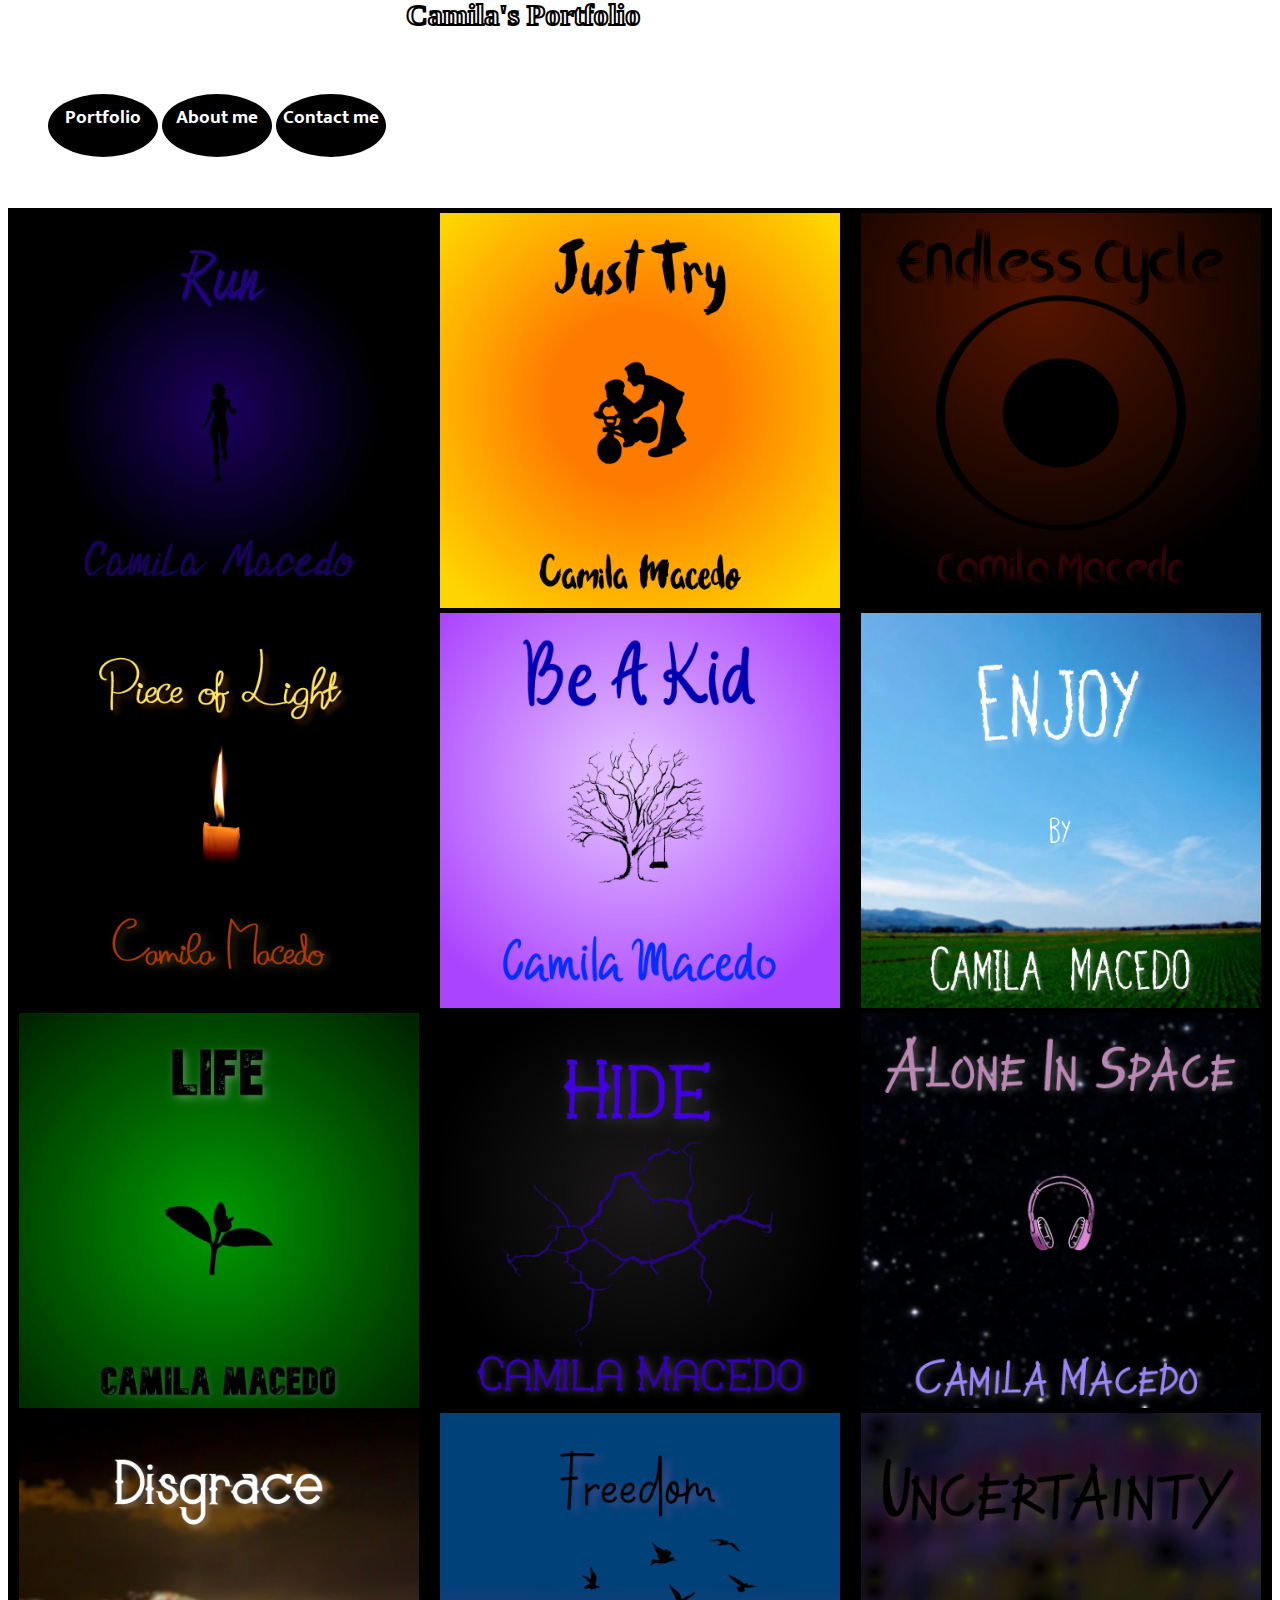
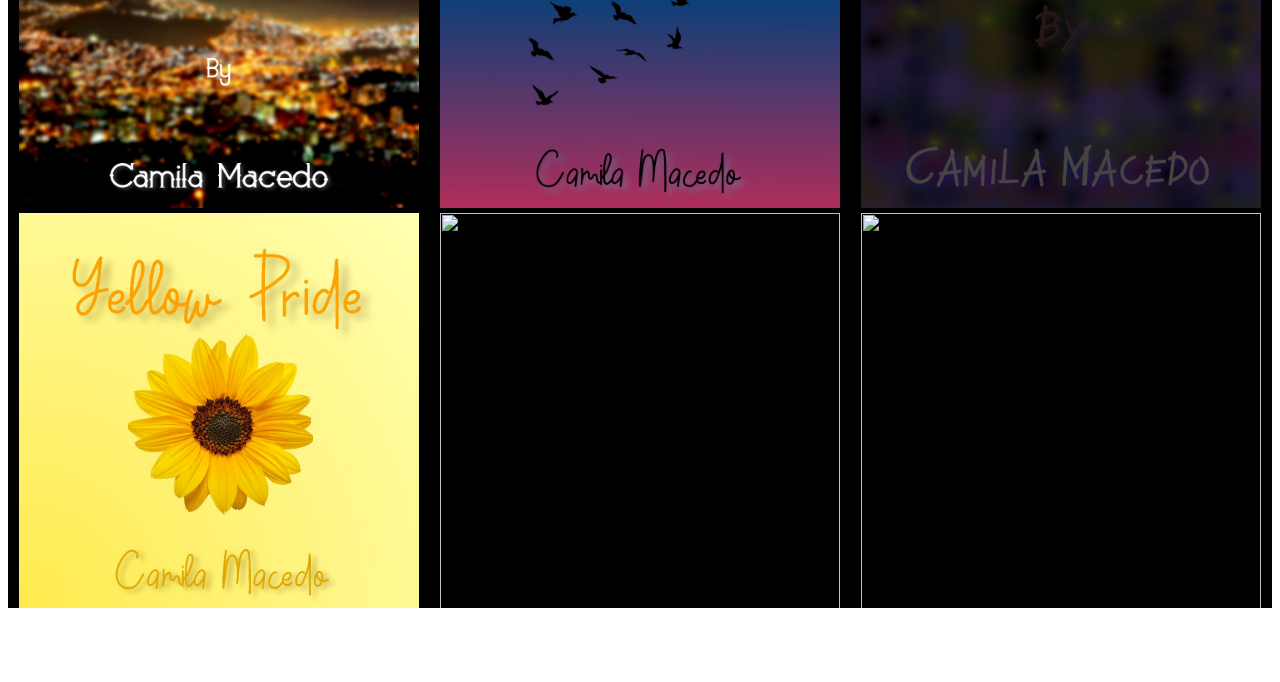
==== index.html @ e20b7ca4 "Added new song" ====
<!doctype html>
<html lang="en">

<head>
  <meta charset="utf-8">
  <title>Portfolio Camila Music</title>
  <meta name="viewport" content="width=device-width, initial-scale=1.0">
  <link rel="stylesheet" href="css/main.css">

  <link href="https://fonts.googleapis.com/css2?family=Mukta:wght@300&display=swap" rel="stylesheet">

  <!--Bootstrap-->
  <link rel="stylesheet" href="https://stackpath.bootstrapcdn.com/bootstrap/4.5.0/css/bootstrap.min.css"
    integrity="sha384-9aIt2nRpC12Uk9gS9baDl411NQApFmC26EwAOH8WgZl5MYYxFfc+NcPb1dKGj7Sk" crossorigin="anonymous">
  <!------------->
  <!--Animate.css-->
  <link rel="stylesheet" href="https://cdnjs.cloudflare.com/ajax/libs/animate.css/4.0.0/animate.min.css" />
  <!-------------->
</head>

<body>
  <!---------HEADER--------->
  <header id="header">
    <nav id="mainNav">
      <ol>
        <li class="navButton"> <a href="index.html">Portfolio</a></li>
        <li class="navButton"> <a href="about.html">About me</a></li>
        <li class="navButton"> <a href="contact.html">Contact me</a></li>
      </ol>
    </nav>

    <h1>
      Camila's Portfolio
    </h1>
  </header>
  <!-------------------------->
  <!------SECTION------------->
  <section id="portfolioSection">
    <div class="portfolioDivs" id="run">
      <img class="coverImg" src="img/run.jpeg" alt="">
      <video id="runSong" src="songs/run.mp3"></video>
    </div>

    <div class="portfolioDivs" id="justtry">
      <img class="coverImg" src="img/justtry.jpeg" alt="">
      <video id="justtrySong" src="songs/justtry.mp3"></video>
    </div>

    <div class="portfolioDivs" id="endlesscycle">
      <img class="coverImg" src="img/endlesscycle.jpeg" alt="">
      <video id="endlesscycleSong" src="songs/endlesscycle.mp3"></video>
    </div>

    <div class="portfolioDivs" id="pieceoflight">
      <img class="coverImg" src="img/pieceoflight.jpeg" alt="">
      <video id="pieceoflightSong" src="songs/pieceoflight.mp3"></video>
    </div>

    <div class="portfolioDivs" id="beakid">
      <img class="coverImg" src="img/beakid.jpeg" alt="">
      <video id="beakidSong" src="songs/beakid.mp3"></video>
    </div>

    <div class="portfolioDivs" id="enjoy">
      <img class="coverImg" src="img/enjoy.jpeg" alt="">
      <video id="enjoySong" src="songs/enjoy.mp3"></video>
    </div>

    <div class="portfolioDivs" id="life">
      <img class="coverImg" src="img/life.jpeg" alt="">
      <video id="lifeSong" src="songs/life.mp3"></video>
    </div>

    <div class="portfolioDivs" id="hide">
      <img class="coverImg" src="img/hide.jpeg" alt="">
      <video id="hideSong" src="songs/hide.mp3"></video>
    </div>

    <div class="portfolioDivs" id="aloneinthespace">
      <img class="coverImg" src="img/aloneinthespace.jpeg" alt="">
      <video id="aloneinthespaceSong" src="songs/aloneinthespace.mp3"></video>
    </div>

    <div class="portfolioDivs" id="disgrace">
      <img class="coverImg" src="img/disgrace.jpeg" alt="">
      <video id="disgraceSong" src="songs/disgrace.mp3"></video>
    </div>

    <div class="portfolioDivs" id="freedom">
      <img class="coverImg" src="img/freedom.jpeg" alt="">
      <video id="freedomSong" src="songs/freedom.mp3"></video>
    </div>

    <div class="portfolioDivs" id="uncertainty">
      <img class="coverImg" src="img/uncertainty.jpeg" alt="">
      <video id="uncertaintySong" src="songs/uncertainty.mp3"></video>
    </div>

    <div class="portfolioDivs" id="yellowpride">
      <img class="coverImg" src="img/yellowpride.jpeg" alt="">
      <video id="yellowprideSong" src="songs/yellowpride.mp3"></video>
    </div>

    <!--invisible divs-->
    <div class="portfolioDivs" id="">
      <img class="coverImg" src="" alt="">
      <video id="" src=""></video>
    </div>
    <div class="portfolioDivs" id="">
      <img class="coverImg" src="" alt="">
      <video id="" src=""></video>
    </div>

  </section>
  <!------------------------------------>
  <!------FOOTER------------------------>
  <footer>
    <strong>Copyright</strong> [♦] <strong>WebDev:</strong> Jhon Aguiar
  </footer>
  <!------------------------------------>


  <script src="js/player.js"></script>
  <script src="js/animator.js"></script>
</body>

</html>
---- css/main.css ----
/*=====HEADER====*/
header {
  background-image: url("https://i.imgur.com/qlYXEjg.png");
  background-position: left;
  background-size: 100%;
  background-repeat: no-repeat;
  height: 135px;
  padding-top: 60px;

  display: flex;
  flex-wrap: wrap;
  min-width: 500px;
}

h1 {
  position: relative;
  font-size: 30px;
  top: -90px;
  right: -10px;
  color: #fff;
  -webkit-text-stroke: 2px black
}
#mainNav {
  height: 50px;
  padding: 10px;
  padding-left: 0px;

  flex-direction: column;
  display: inline-flex;
}

.navButton {
  background-color: black;
  border-radius: 90%;
  width: 100px;
  height: 50px;
  padding: 5px;
  padding-top: 8px;
  font-size: 19px;
  font-weight: bold;
  text-align: center;
  color: #ffffff;
  font-family: "Mukta", sans-serif;
  flex-direction: column;
  display: inline-flex;
}

a {
  color: #fff;
  text-decoration: none;
  background-image: linear-gradient(currentColor, currentColor);
  background-position: 0% 100%;
  background-repeat: no-repeat;
  background-size: 0% 2px;
  transition: background-size .8s;
  text-decoration: none;
}
a:visited {
    color: #fff;
    opacity: 50%;
}
a:hover, a:focus {
  background-size: 100% 2px;
}

.navButton:hover {
  opacity: 80%;
  animation: pulse;
  cursor: pointer;
}

/*=====================*/
/*======OTHER TAGS===========*/
body {
  background-image: url("https://cdn.pixabay.com/photo/2014/06/16/23/39/black-370118_960_720.png");
}
/*=====================*/
/*======SECTION========*/
#portfolioSection {
  background-color: black;
  display: flex;
  flex-wrap: wrap;
  flex-direction: row;
  justify-content: center;
  margin-top: 5px;
}

.coverImg {
  width: 400px;
  height: 400px;
  padding-bottom: 5px;
  padding-top: 5px;
  overflow: hidden;
  transition: ease-in-out;
  transition-duration: 0.5s;

  display: flex;
  flex-wrap: wrap;
  flex-direction: row;
  justify-content: center;
}

.coverImg:hover {
  overflow: hidden;
  opacity: 90%;
  transform: scale(1.06);
}

.portfolioDivs {
  overflow: hidden;
  width: 400px;
  height: 400px;
  margin-right: auto;
  margin-left: auto;
  padding: 0px;
  border: 0px solid;
  background-image: url("https://www.google.com/url?sa=i&url=https%3A%2F%2Fpixabay.com%2Fillustrations%2Fblack-background-texture-template-370118%2F&psig=AOvVaw1Rpe66WLANKbkP-CeWC7iu&ust=1596206877654000&source=images&cd=vfe&ved=0CAIQjRxqFwoTCJjg4pGc9eoCFQAAAAAdAAAAABAJ");
  background-position: center;
  background-size: 100%;
  background-repeat: no-repeat;

  display: flex;
  flex-wrap: wrap;
  flex-direction: row;
  justify-content: center;
  flex-grow: 1;
  min-width: 250px;
}
/*=====================*/
/*======FOOTER========*/
footer {
  background-color: rgba(255, 255, 255, 0.11);
  color: #fff;
  height: 30px;
  margin-top: 30px;
  border-radius: 5px;
  padding-top: 6px;
  text-align: center;

  display: flex;
  flex-wrap: wrap;
  min-width: 500px;
}

/* ========================== */
/*=========ABOUT=============*/

#aboutSection{
    border: 2px solid;
    border-radius: 5px;
    border-color: #fff;
    background-color: #fff;
    width: 500px;
    height: 500px;
    margin-left: auto;
    margin-top: 20px;
    margin-right: auto;
    padding: 5px;
    padding-top: 35px;
    text-align: justify;
    justify-content: center;

    display: flex;
}

#aboutHeader{
    margin-top: 10px;
    margin-left: auto;
    margin-right: auto;
    padding-top: 5px;
    height: 40px;
    width: 400px;
    justify-content: center;
    color: #fff;
    font-size: 40px;
    -webkit-text-stroke: 2px rgb(53, 51, 51);

    flex-wrap: wrap;
    min-width: 300px;
    display: inline-flexbox;
}

.aboutText{
    font-size: 18px;
    border-color: black;
    padding: 5px;
    font-family: "Times New Roman", sans-serif;
    width: 440px;
    color: black;
    font-size: 24px;

    flex-direction: column;
    display: flex; 
}


/* ========================== */
/*=========Contact=============*/

.hContact{
  color: #fff;
  font-size: 30px;
  text-align: center;
  -webkit-text-stroke: 2px rgb(53, 51, 51);
}

.contacts{
  text-align: center;
}

.icon{
  width: 24px;
}
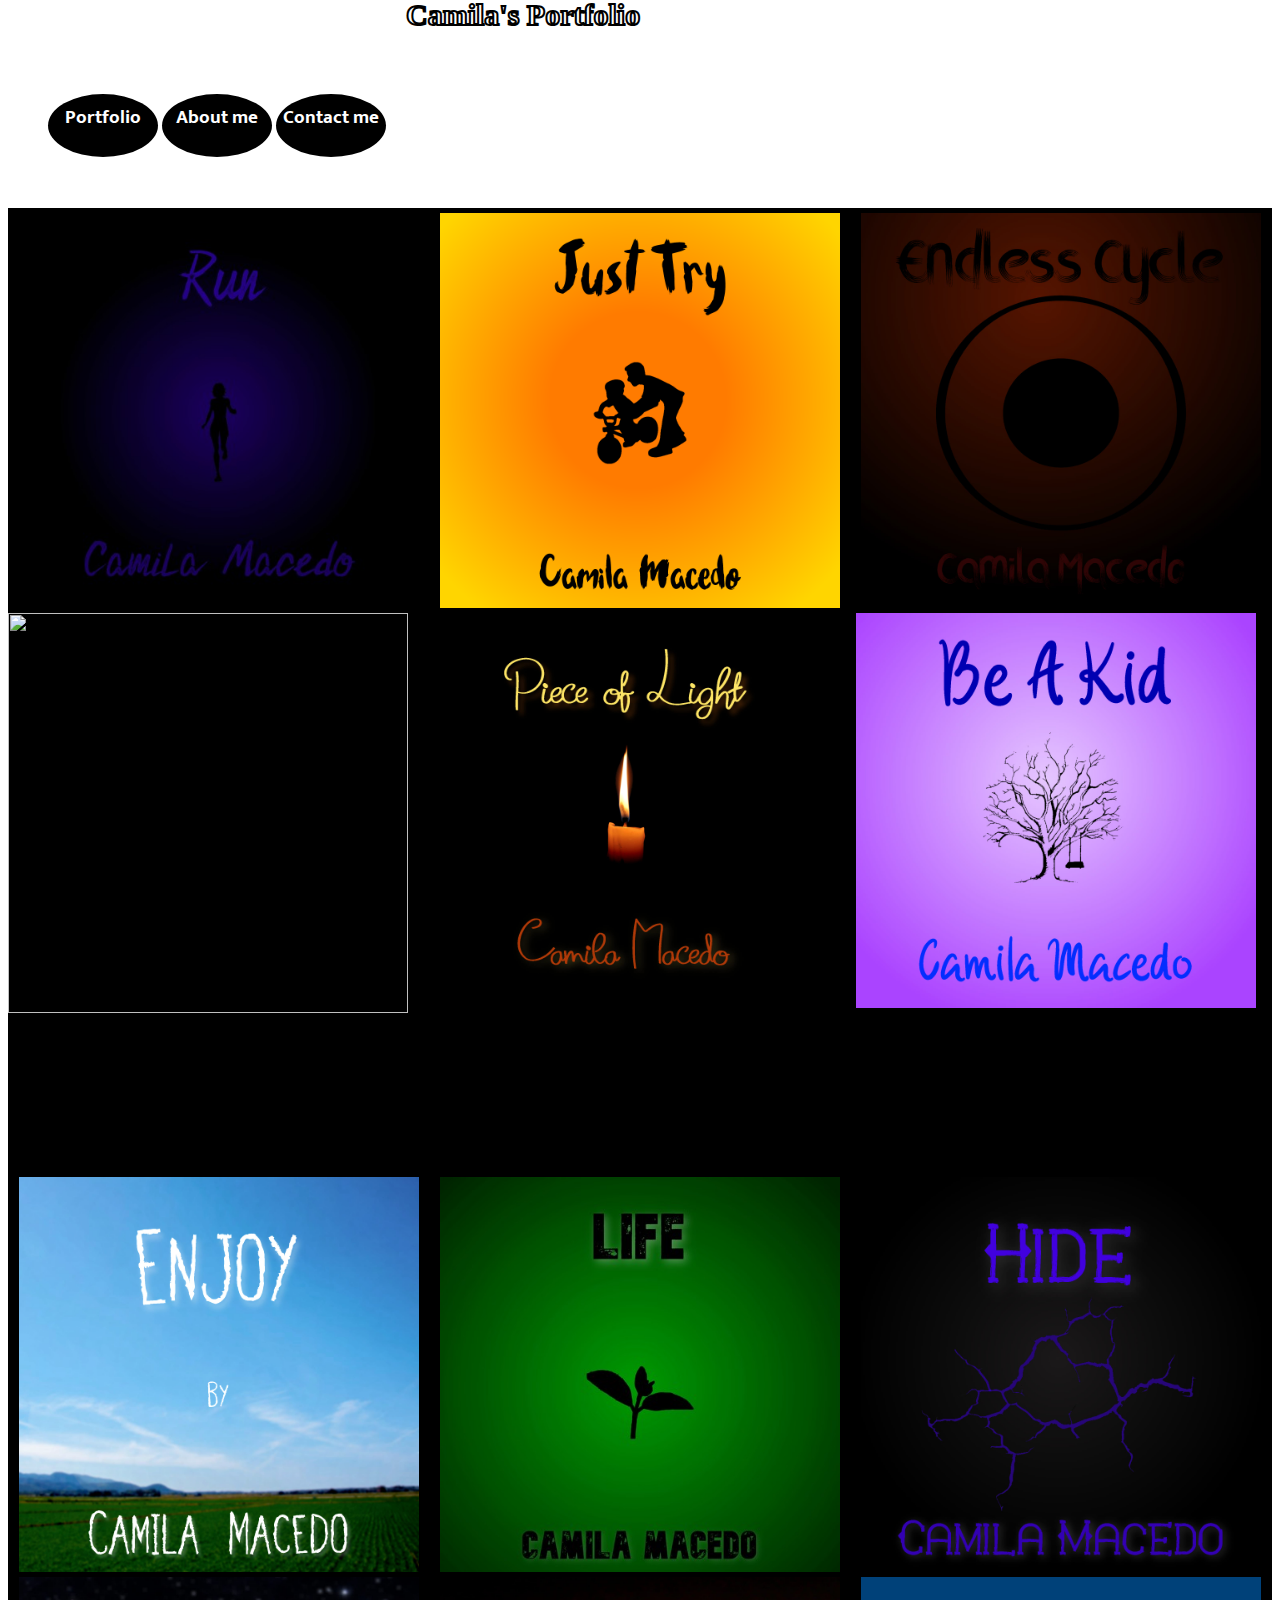
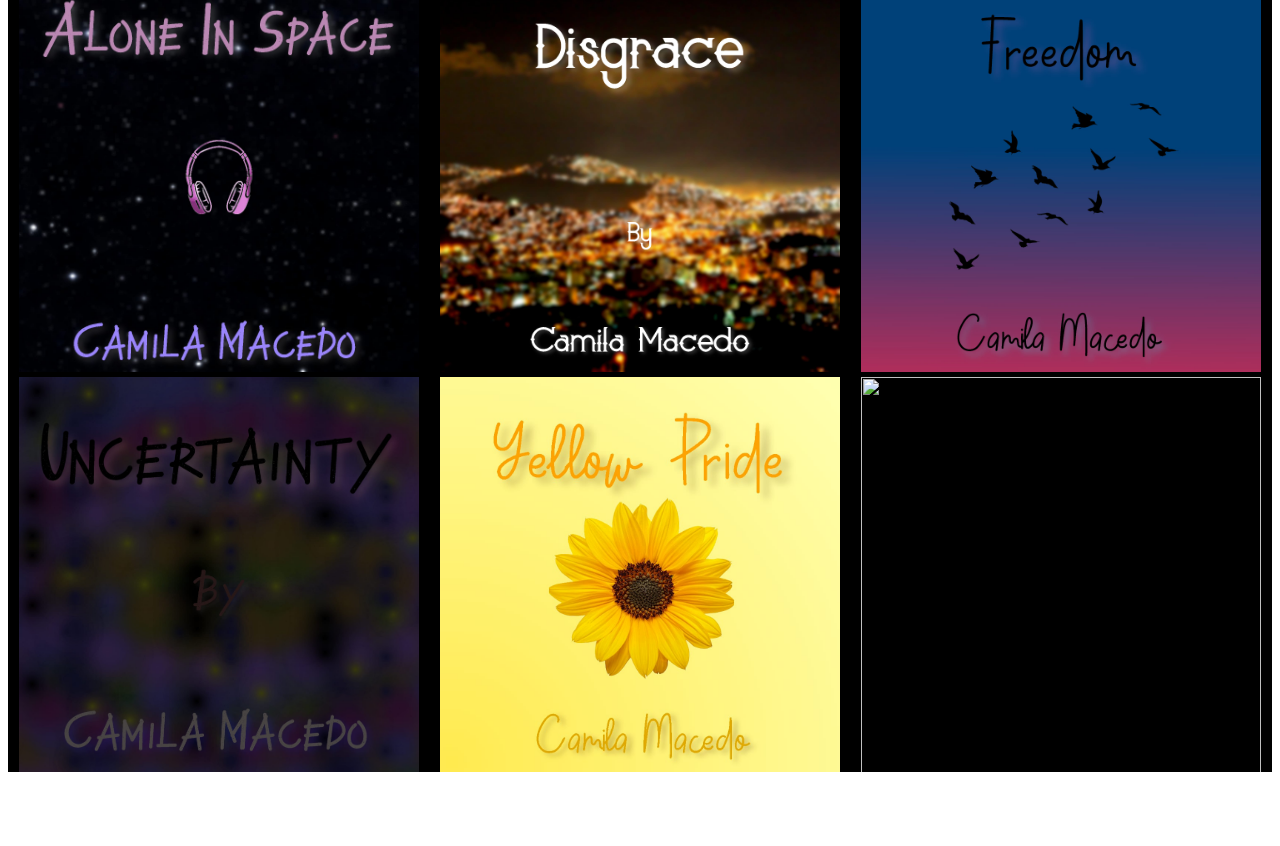
==== commit 21a67868: "new song" ====
--- a/index.html
+++ b/index.html
@@ -35,77 +35,78 @@
   </header>
   <!-------------------------->
   <!------SECTION------------->
-  <section id="portfolioSection">
+  <section id="portfolioSection" onmouseout="stopAll();">
     <div class="portfolioDivs" id="run">
       <img class="coverImg" src="img/run.jpeg" alt="">
       <video id="runSong" src="songs/run.mp3"></video>
     </div>
 
-    <div class="portfolioDivs" id="justtry">
+    <div class="portfolioDivs" id="justtry" onmouseout="stopAll();" >
       <img class="coverImg" src="img/justtry.jpeg" alt="">
       <video id="justtrySong" src="songs/justtry.mp3"></video>
     </div>
 
-    <div class="portfolioDivs" id="endlesscycle">
+    <div class="portfolioDivs" id="endlesscycle" onmouseout="stopAll();">
       <img class="coverImg" src="img/endlesscycle.jpeg" alt="">
       <video id="endlesscycleSong" src="songs/endlesscycle.mp3"></video>
     </div>
 
-    <div class="portfolioDivs" id="pieceoflight">
+    <div class="rainydayDivs" id="rainyday" onmouseout="stopAll();">
+      <img class="coverImg" src="img/rainyday.jpeg" alt="">
+      <video id="rainydaySong" src="songs/rainyday.mp3"></video>
+    </div>
+
+    <div class="portfolioDivs" id="pieceoflight" onmouseout="stopAll();"> 
       <img class="coverImg" src="img/pieceoflight.jpeg" alt="">
       <video id="pieceoflightSong" src="songs/pieceoflight.mp3"></video>
     </div>
 
-    <div class="portfolioDivs" id="beakid">
+    <div class="portfolioDivs" id="beakid" onmouseout="stopAll();">
       <img class="coverImg" src="img/beakid.jpeg" alt="">
       <video id="beakidSong" src="songs/beakid.mp3"></video>
     </div>
 
-    <div class="portfolioDivs" id="enjoy">
+    <div class="portfolioDivs" id="enjoy" onmouseout="stopAll();">
       <img class="coverImg" src="img/enjoy.jpeg" alt="">
       <video id="enjoySong" src="songs/enjoy.mp3"></video>
     </div>
 
-    <div class="portfolioDivs" id="life">
+    <div class="portfolioDivs" id="life" onmouseout="stopAll();">
       <img class="coverImg" src="img/life.jpeg" alt="">
       <video id="lifeSong" src="songs/life.mp3"></video>
     </div>
 
-    <div class="portfolioDivs" id="hide">
+    <div class="portfolioDivs" id="hide" onmouseout="stopAll();">
       <img class="coverImg" src="img/hide.jpeg" alt="">
       <video id="hideSong" src="songs/hide.mp3"></video>
     </div>
 
-    <div class="portfolioDivs" id="aloneinthespace">
+    <div class="portfolioDivs" id="aloneinthespace" onmouseout="stopAll();">
       <img class="coverImg" src="img/aloneinthespace.jpeg" alt="">
       <video id="aloneinthespaceSong" src="songs/aloneinthespace.mp3"></video>
     </div>
 
-    <div class="portfolioDivs" id="disgrace">
+    <div class="portfolioDivs" id="disgrace" onmouseout="stopAll();">
       <img class="coverImg" src="img/disgrace.jpeg" alt="">
       <video id="disgraceSong" src="songs/disgrace.mp3"></video>
     </div>
 
-    <div class="portfolioDivs" id="freedom">
+    <div class="portfolioDivs" id="freedom" onmouseout="stopAll();">
       <img class="coverImg" src="img/freedom.jpeg" alt="">
       <video id="freedomSong" src="songs/freedom.mp3"></video>
     </div>
 
-    <div class="portfolioDivs" id="uncertainty">
+    <div class="portfolioDivs" id="uncertainty" onmouseout="stopAll();">
       <img class="coverImg" src="img/uncertainty.jpeg" alt="">
       <video id="uncertaintySong" src="songs/uncertainty.mp3"></video>
     </div>
 
-    <div class="portfolioDivs" id="yellowpride">
+    <div class="portfolioDivs" id="yellowpride" onmouseout="stopAll();">
       <img class="coverImg" src="img/yellowpride.jpeg" alt="">
       <video id="yellowprideSong" src="songs/yellowpride.mp3"></video>
     </div>
 
     <!--invisible divs-->
-    <div class="portfolioDivs" id="">
-      <img class="coverImg" src="" alt="">
-      <video id="" src=""></video>
-    </div>
     <div class="portfolioDivs" id="">
       <img class="coverImg" src="" alt="">
       <video id="" src=""></video>
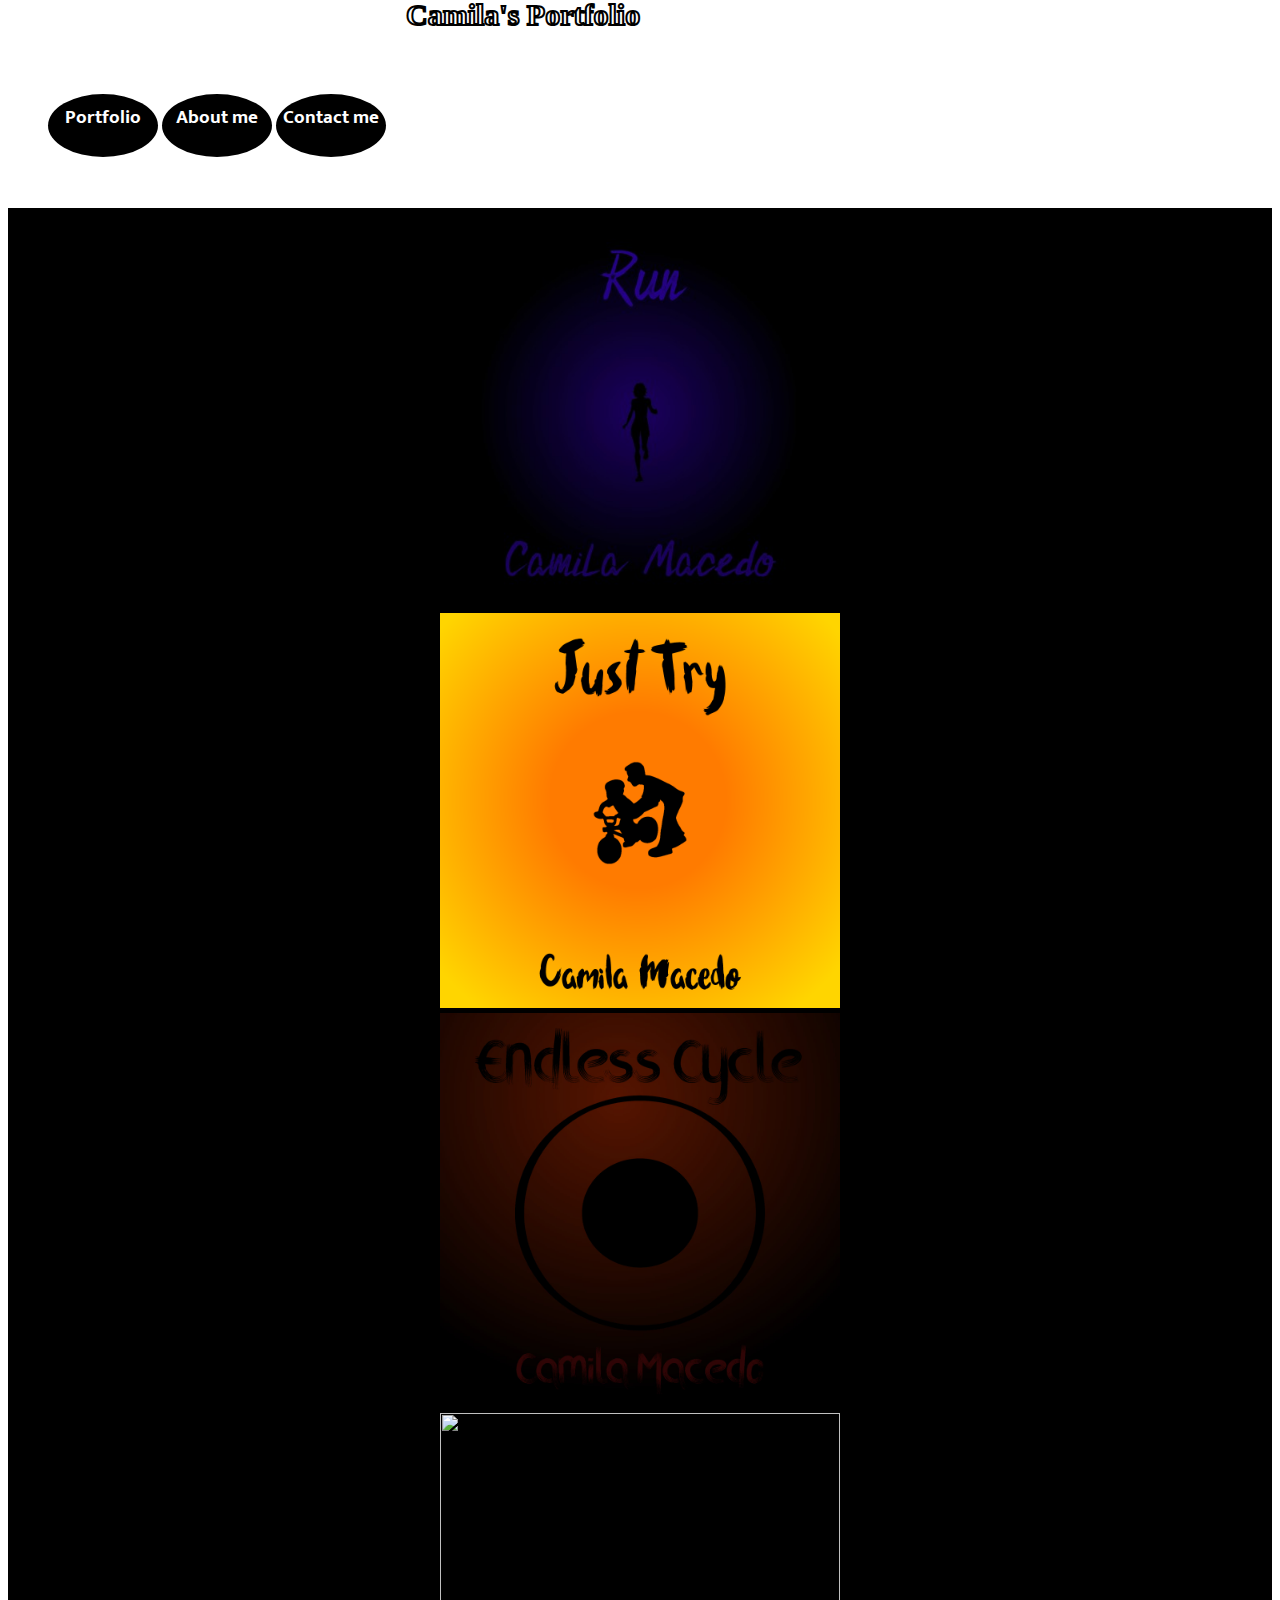
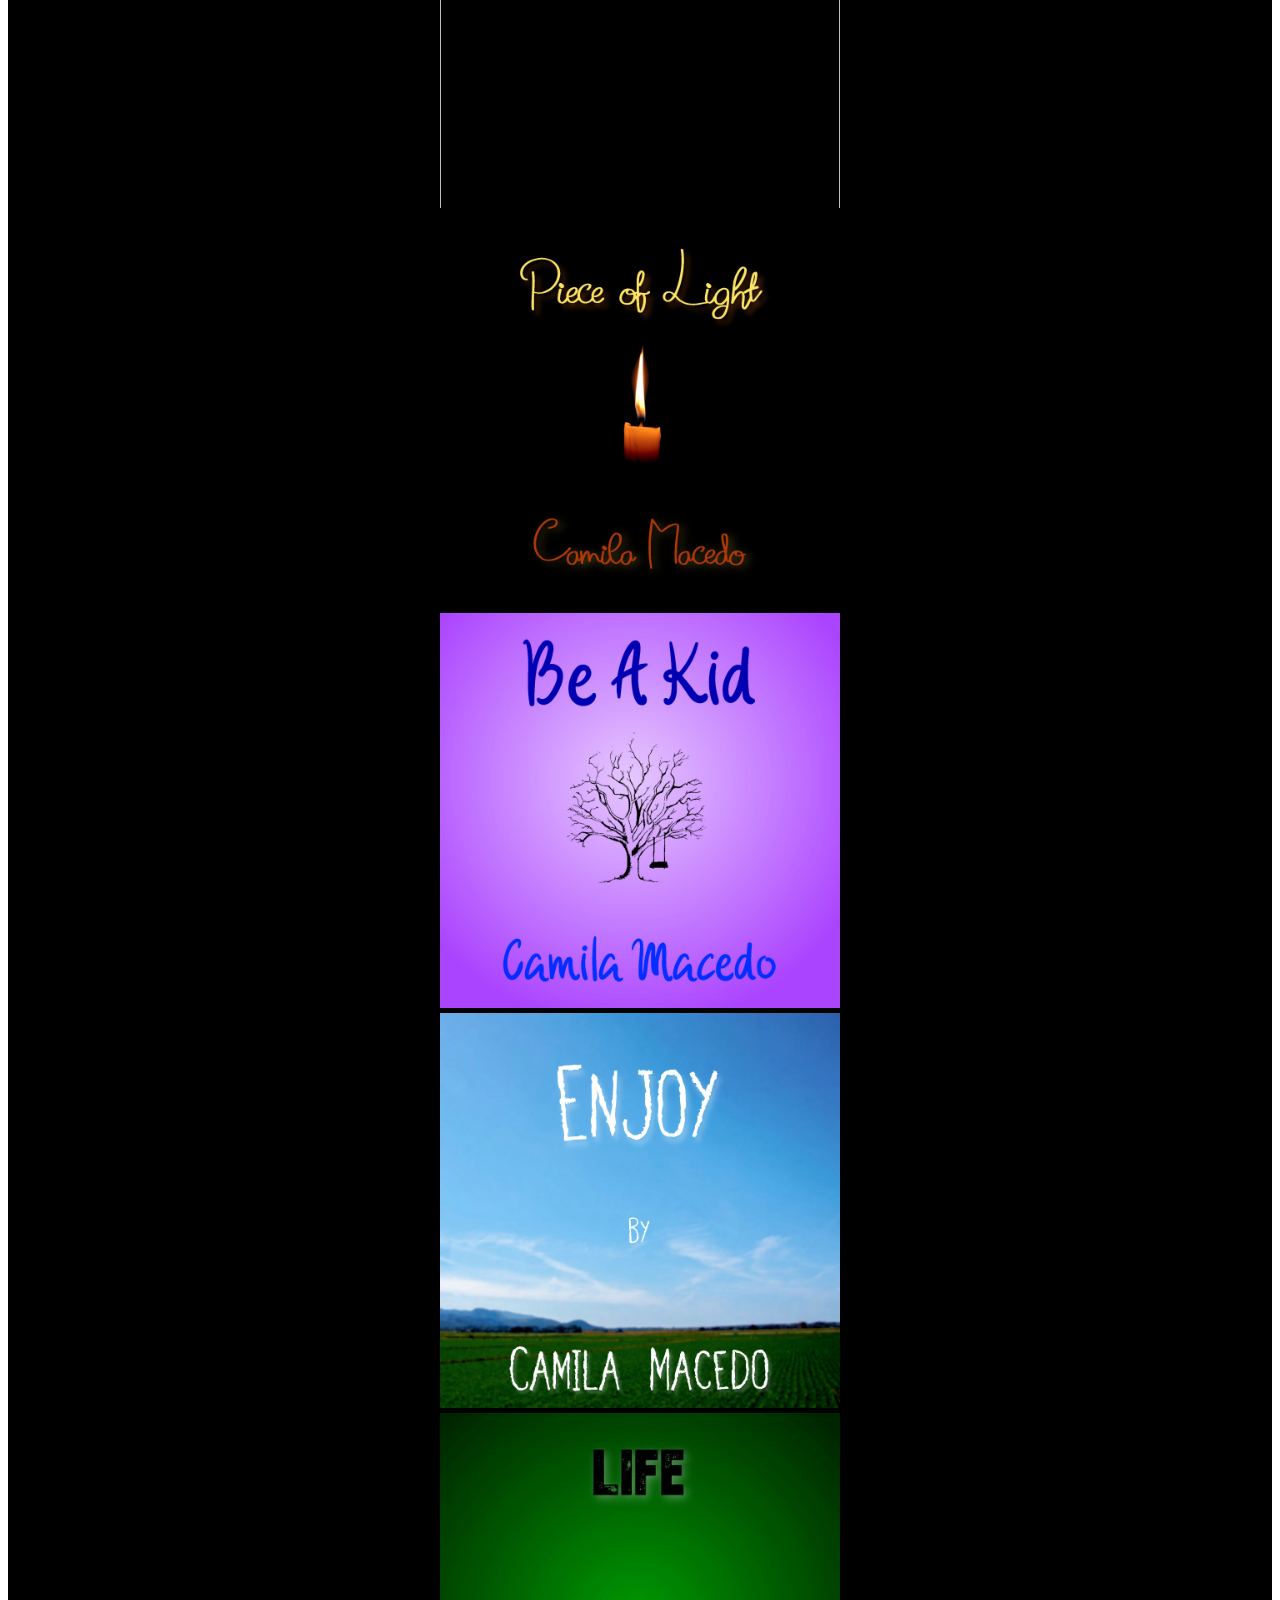
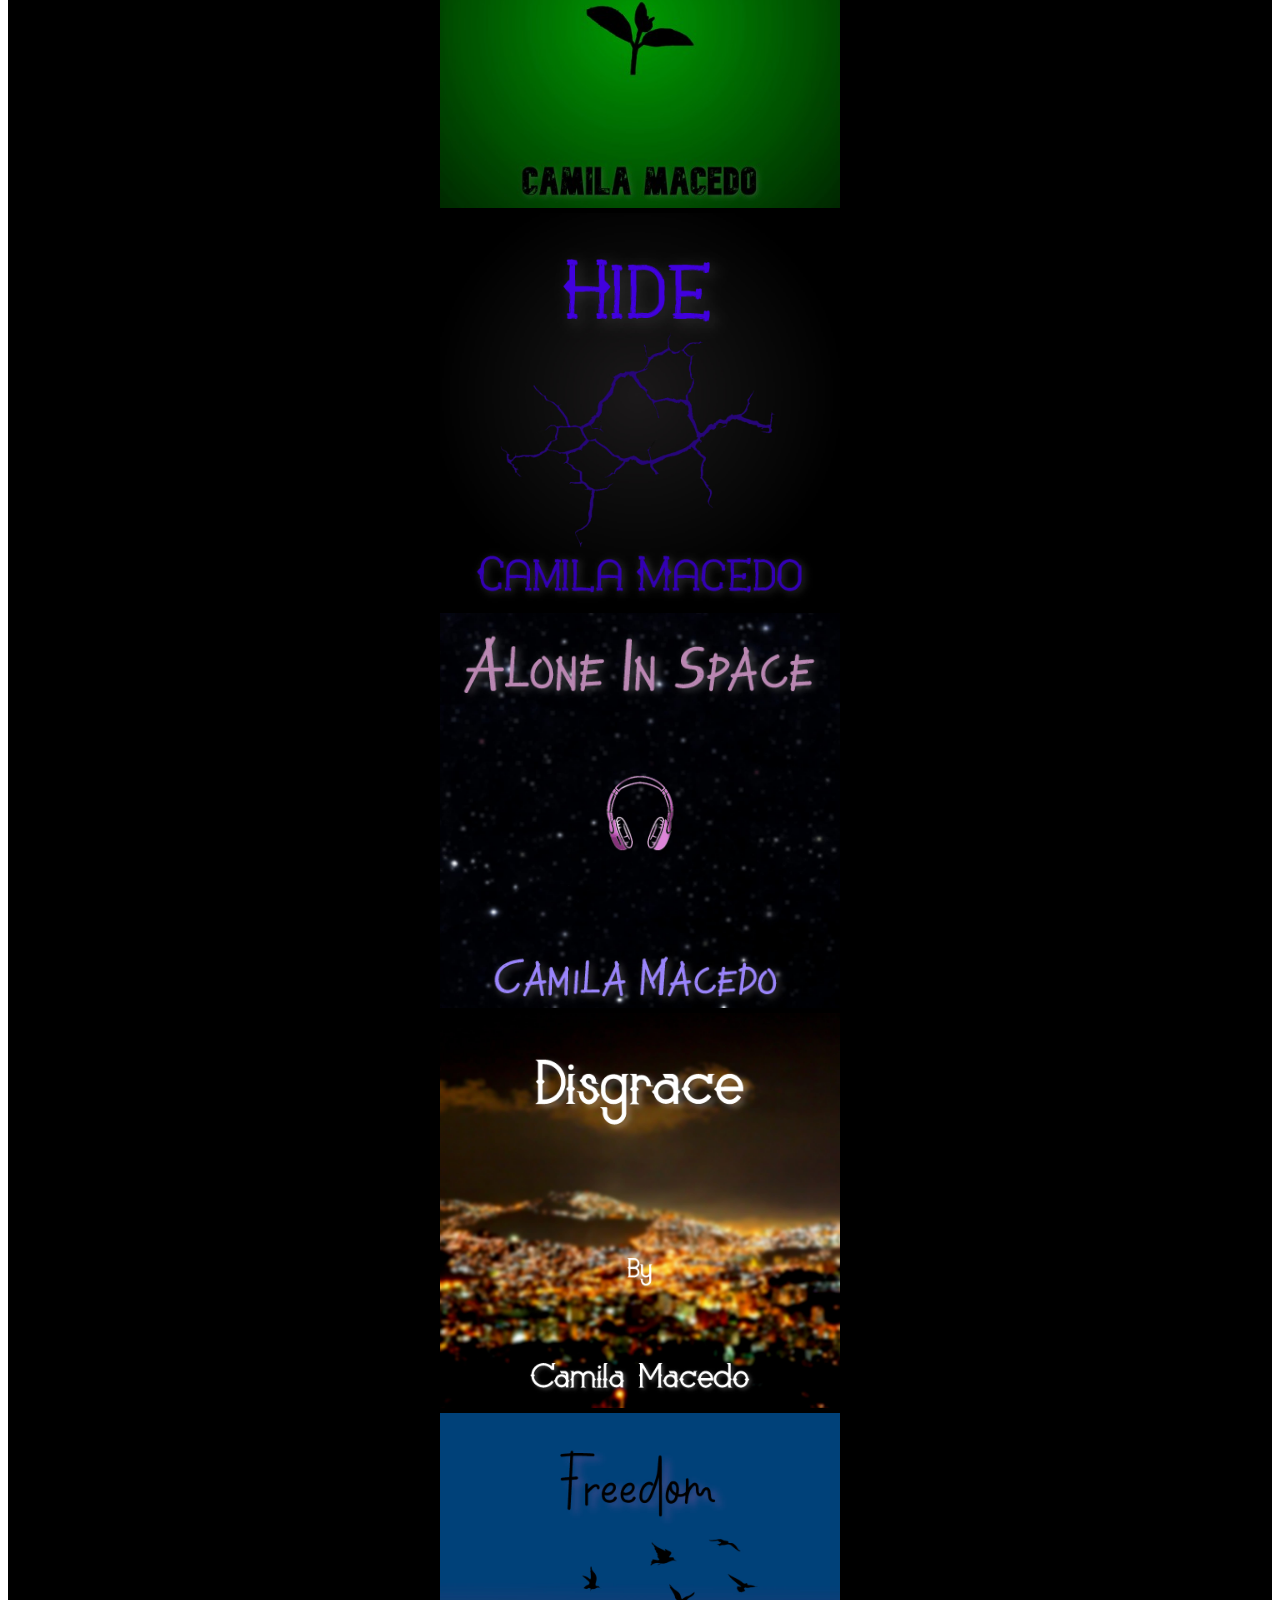
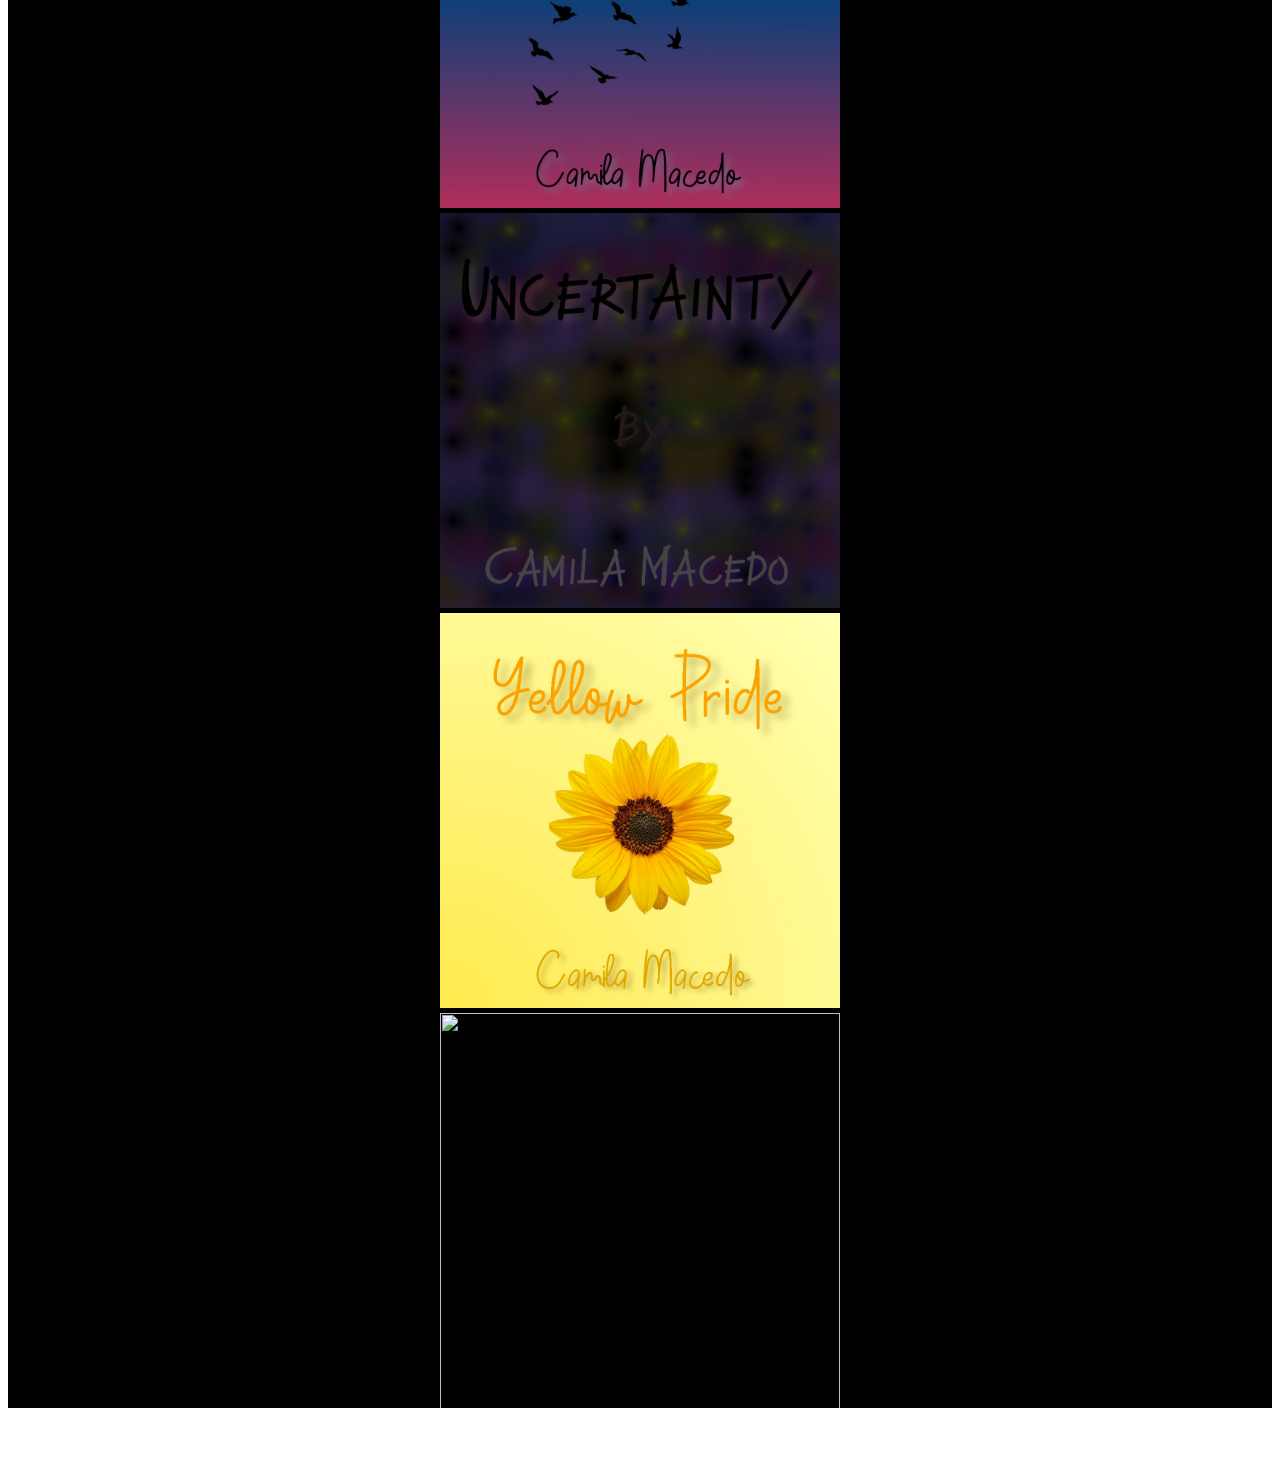
==== commit ac0ca8da: "better responsive design" ====
--- a/index.html
+++ b/index.html
@@ -35,7 +35,9 @@
   </header>
   <!-------------------------->
   <!------SECTION------------->
-  <section id="portfolioSection" onmouseout="stopAll();">
+  <section id="portfolioSection" onmouseout="stopAll();" class="container-fluid col-sm-12">
+    <div class="row col-md-12">
+
     <div class="portfolioDivs" id="run">
       <img class="coverImg" src="img/run.jpeg" alt="">
       <video id="runSong" src="songs/run.mp3"></video>
@@ -51,7 +53,7 @@
       <video id="endlesscycleSong" src="songs/endlesscycle.mp3"></video>
     </div>
 
-    <div class="rainydayDivs" id="rainyday" onmouseout="stopAll();">
+    <div class="portfolioDivs" id="rainyday" onmouseout="stopAll();">
       <img class="coverImg" src="img/rainyday.jpeg" alt="">
       <video id="rainydaySong" src="songs/rainyday.mp3"></video>
     </div>
@@ -112,6 +114,7 @@
       <video id="" src=""></video>
     </div>
 
+  </div>
   </section>
   <!------------------------------------>
   <!------FOOTER------------------------>
--- a/css/main.css
+++ b/css/main.css
@@ -113,18 +113,12 @@
   margin-right: auto;
   margin-left: auto;
   padding: 0px;
-  border: 0px solid;
-  background-image: url("https://www.google.com/url?sa=i&url=https%3A%2F%2Fpixabay.com%2Fillustrations%2Fblack-background-texture-template-370118%2F&psig=AOvVaw1Rpe66WLANKbkP-CeWC7iu&ust=1596206877654000&source=images&cd=vfe&ved=0CAIQjRxqFwoTCJjg4pGc9eoCFQAAAAAdAAAAABAJ");
-  background-position: center;
-  background-size: 100%;
-  background-repeat: no-repeat;
 
   display: flex;
   flex-wrap: wrap;
   flex-direction: row;
   justify-content: center;
-  flex-grow: 1;
-  min-width: 250px;
+  min-width: 400px;
 }
 /*=====================*/
 /*======FOOTER========*/
@@ -144,6 +138,22 @@
 
 /* ========================== */
 /*=========ABOUT=============*/
+#profilePic{
+  width: 200px;
+  height: 200px;
+  border-radius: 50%;
+
+  position: absolute;
+  margin-left: auto;
+  margin-right: auto;
+  margin-top: 240px;
+  min-width: 100px;
+  flex-wrap: wrap;
+  flex-direction: row;
+  display: flexbox;
+}
+
+figure{border: 1px solid;}
 
 #aboutSection{
     border: 2px solid;
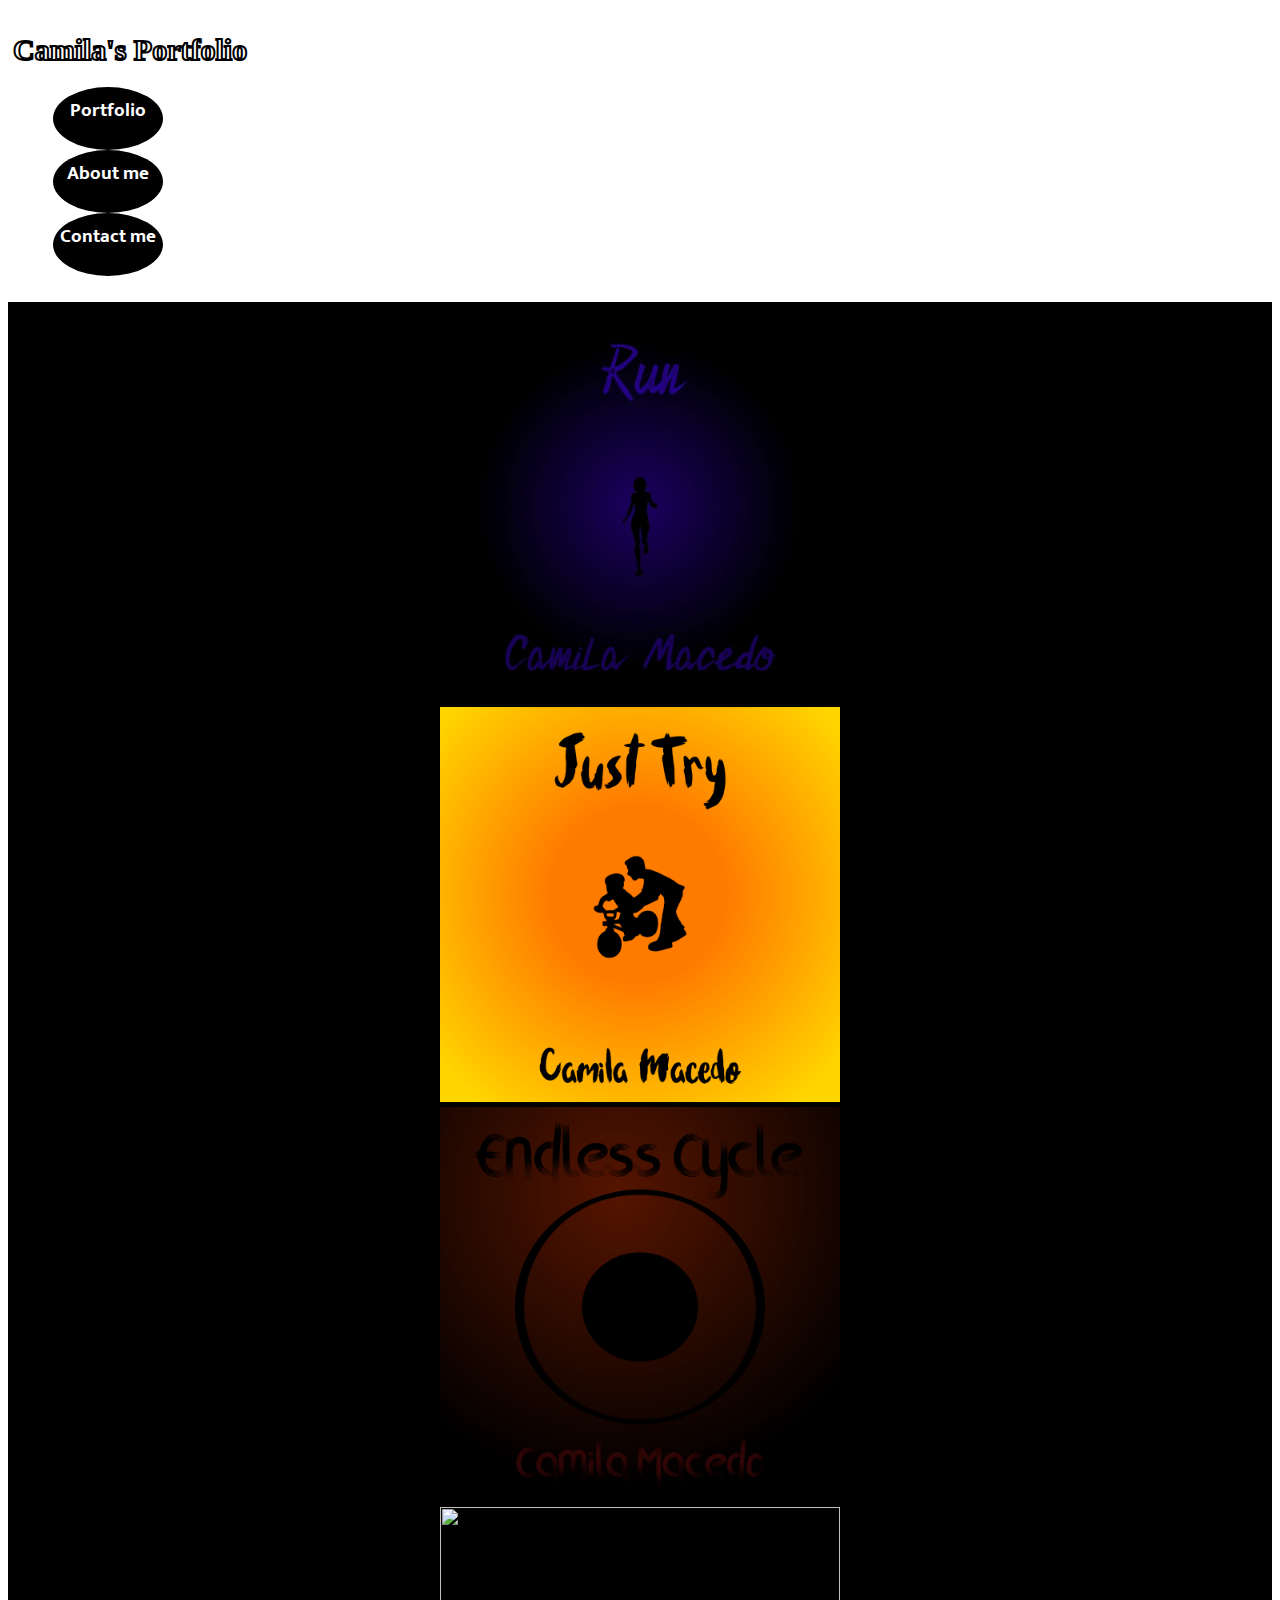
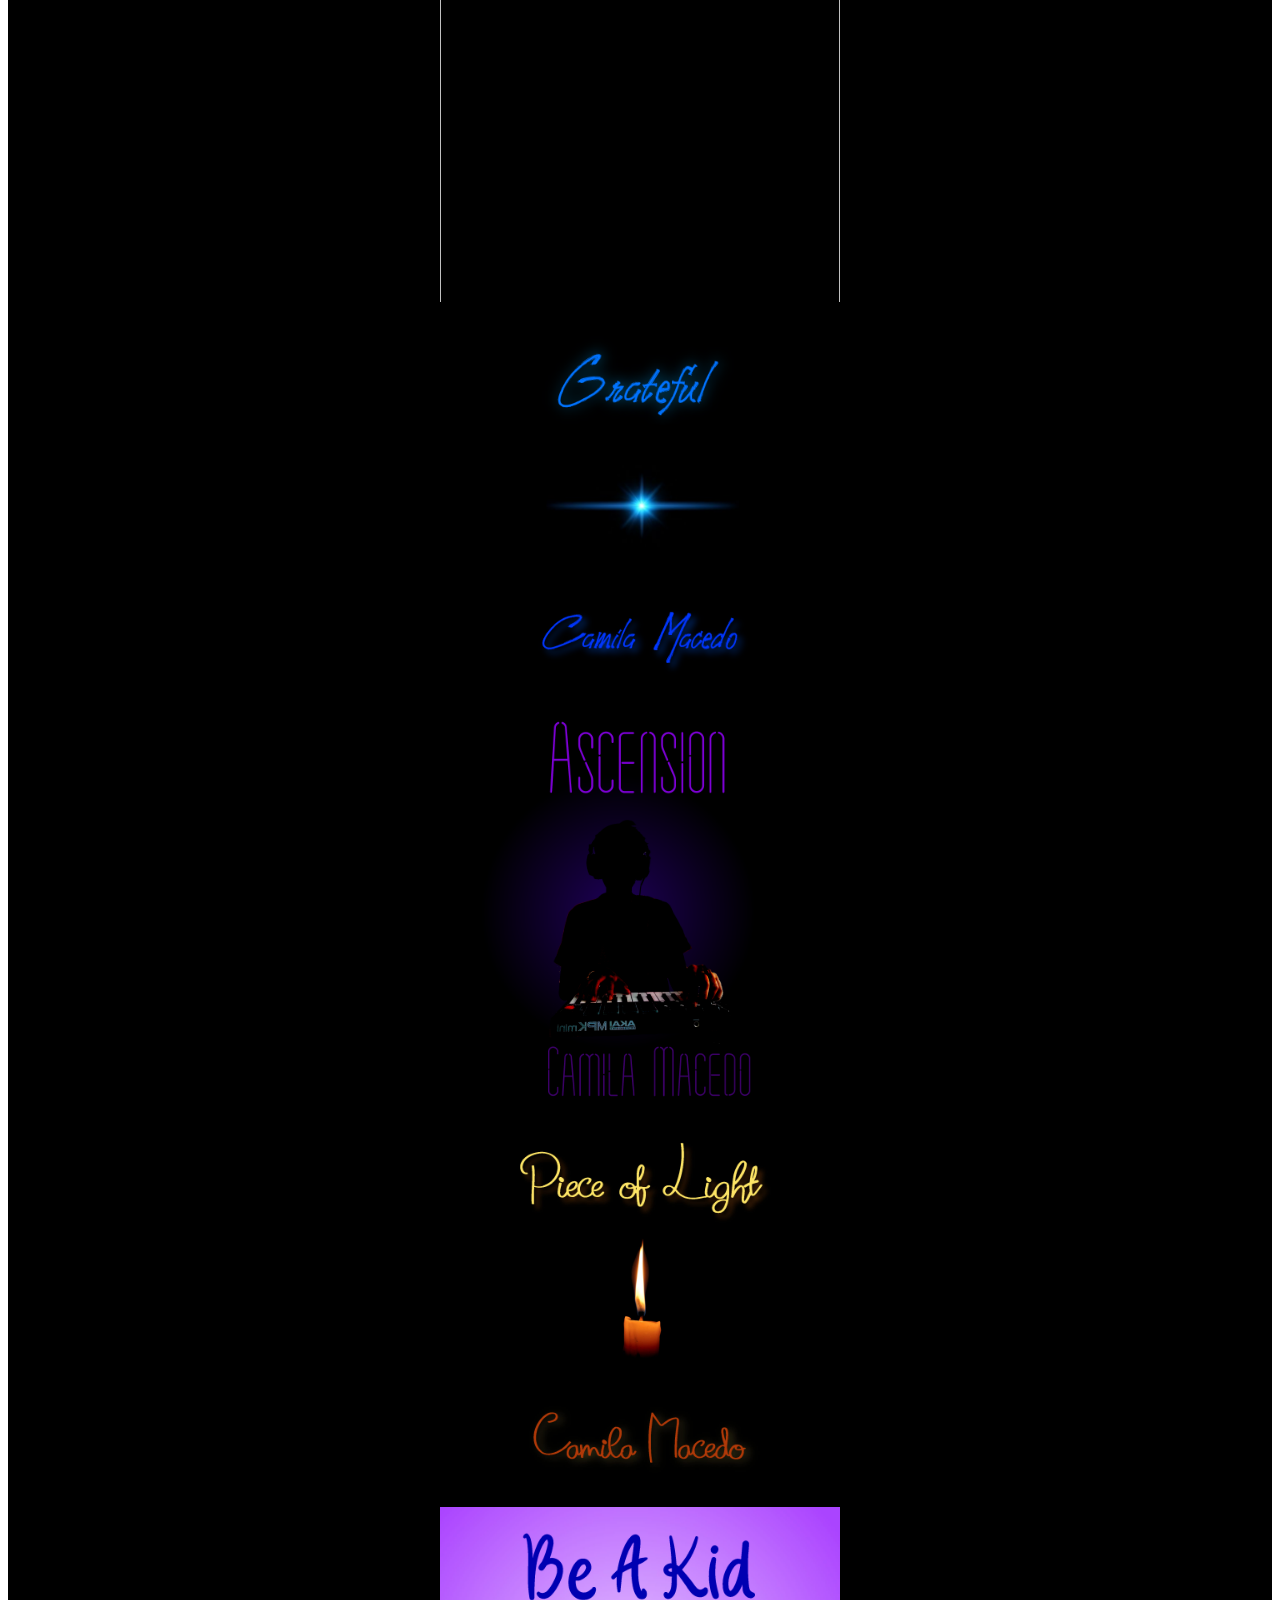
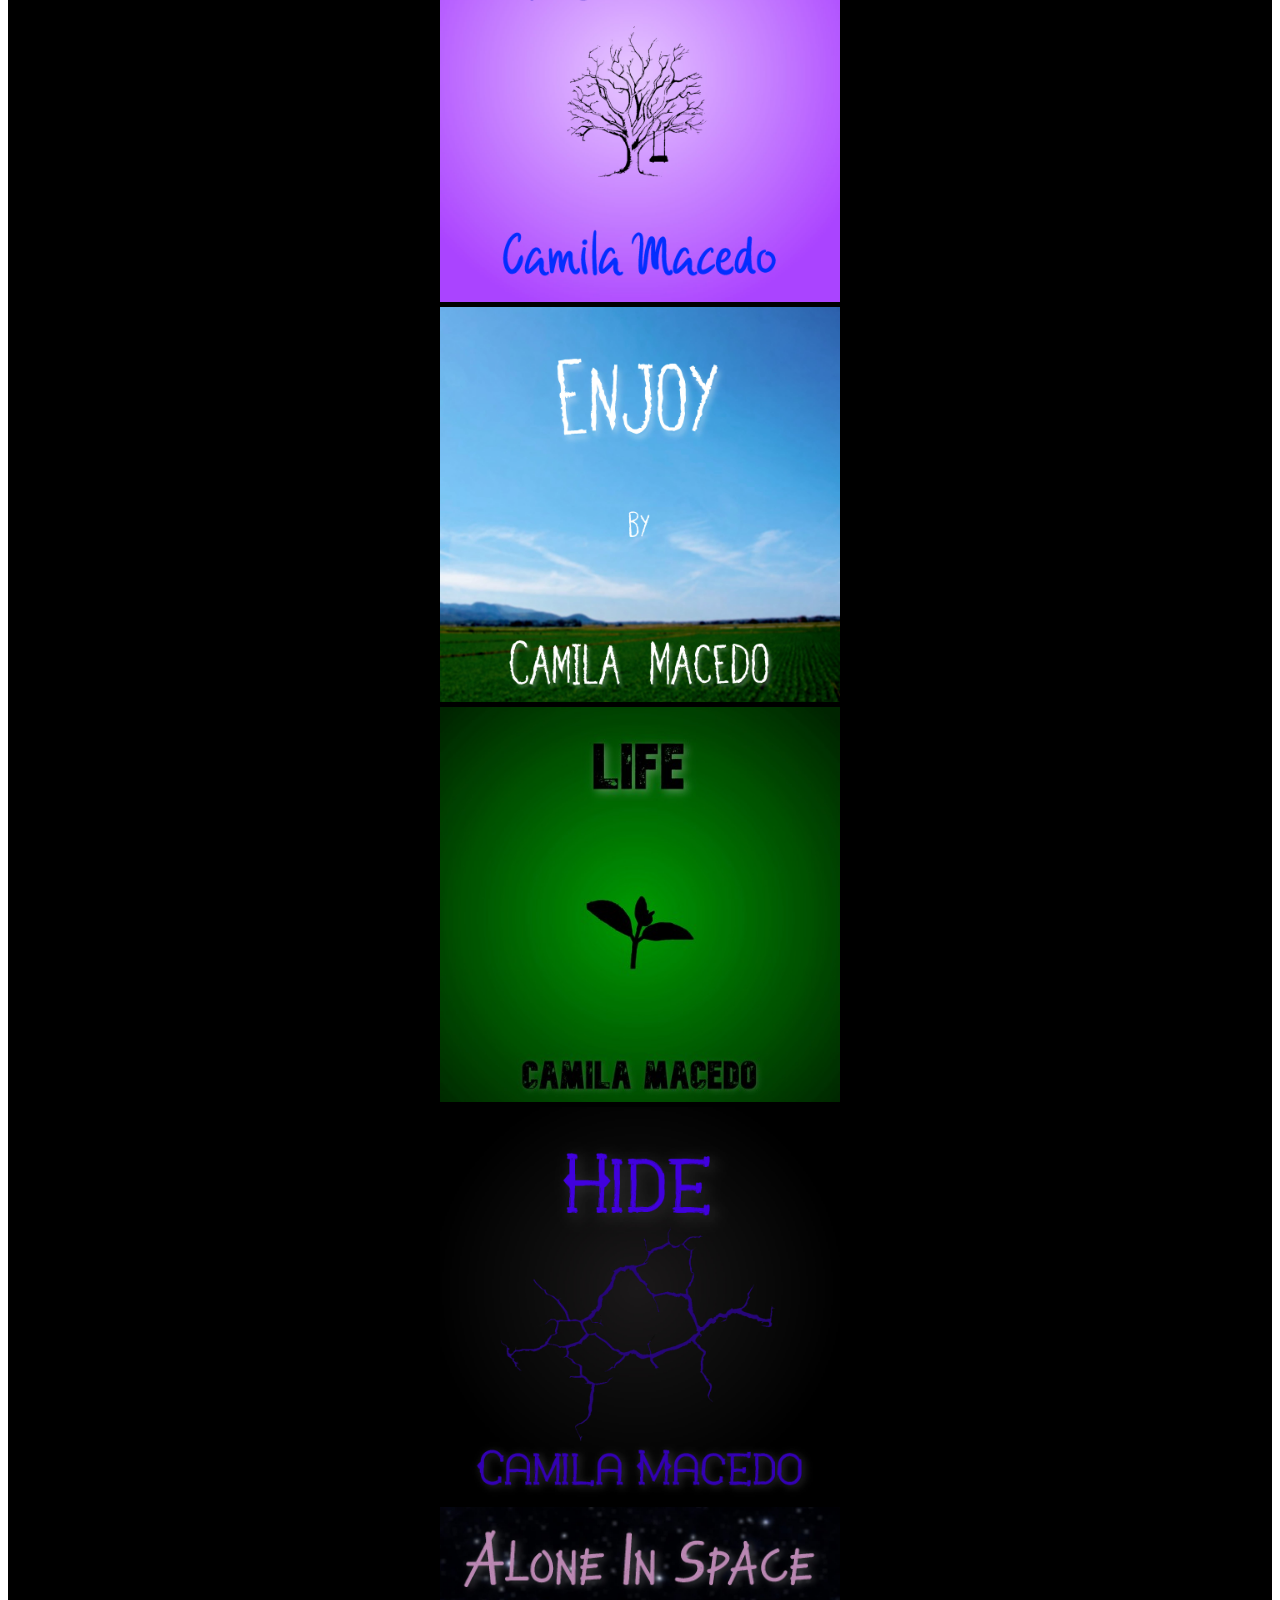
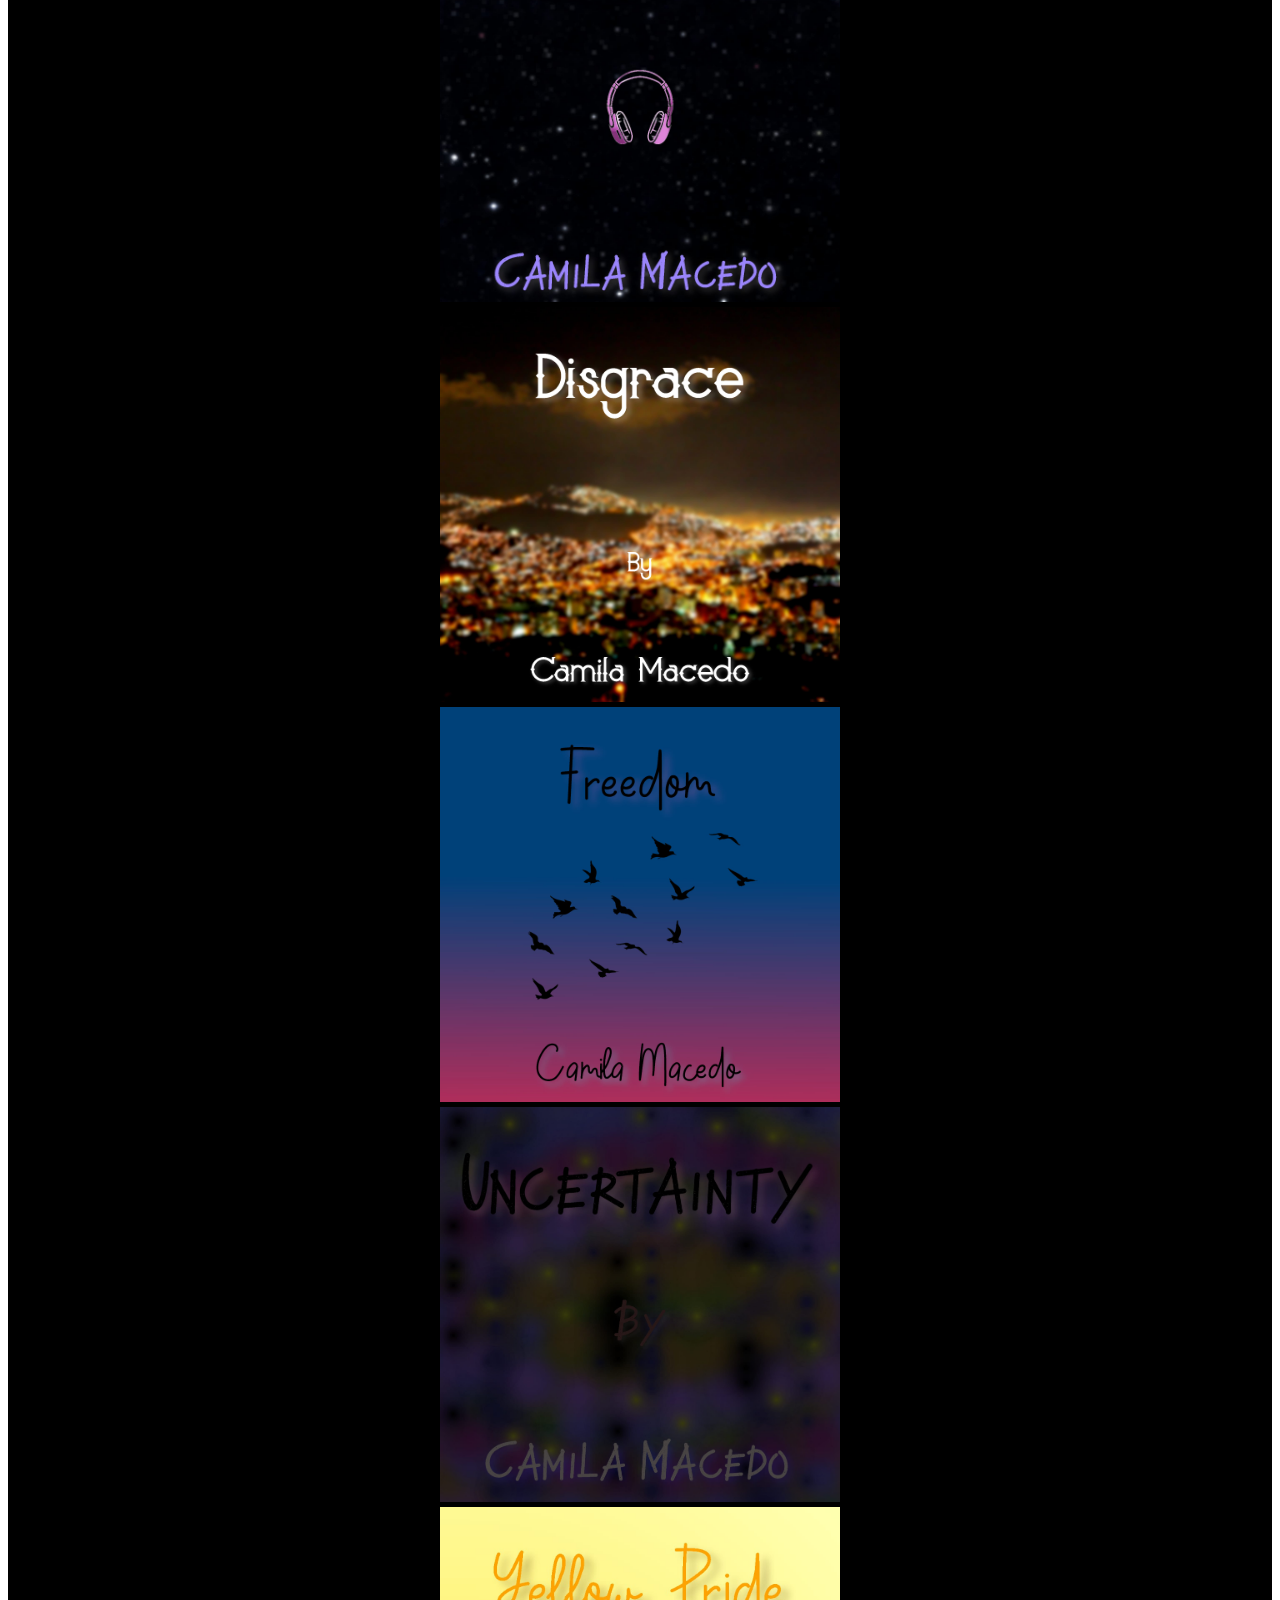
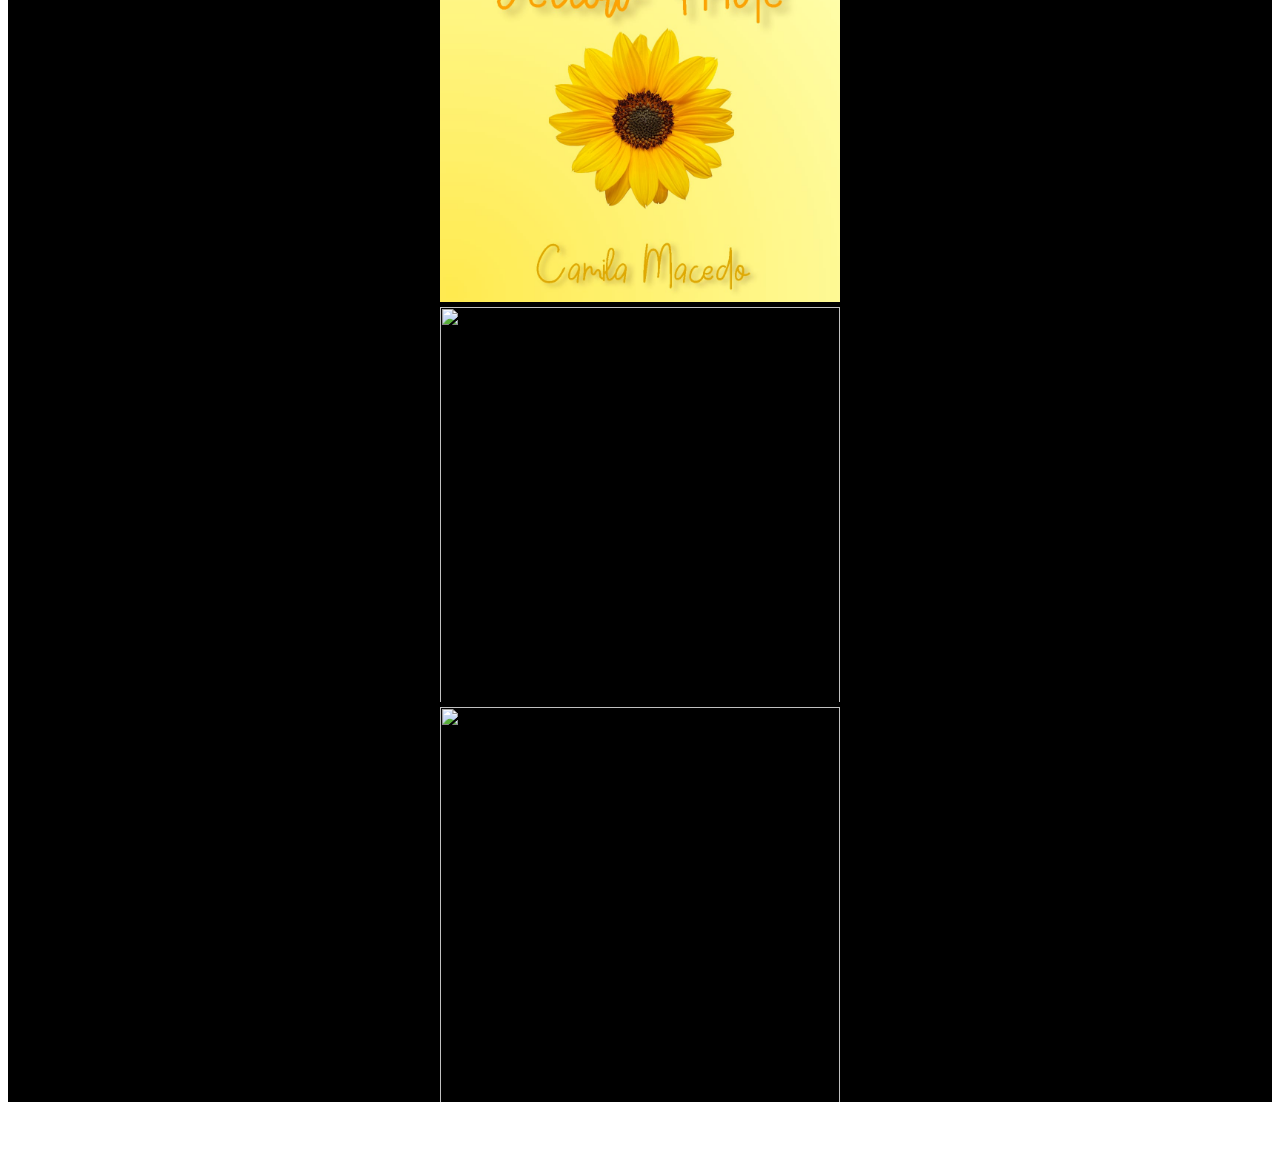
==== commit 29c6bc10: "2 new songs added" ====
--- a/index.html
+++ b/index.html
@@ -20,18 +20,27 @@
 
 <body>
   <!---------HEADER--------->
-  <header id="header">
-    <nav id="mainNav">
-      <ol>
-        <li class="navButton"> <a href="index.html">Portfolio</a></li>
-        <li class="navButton"> <a href="about.html">About me</a></li>
-        <li class="navButton"> <a href="contact.html">Contact me</a></li>
-      </ol>
-    </nav>
+  <header id="header" class="">
+    <div class="container text-center">
+      <h1>
+        Camila's Portfolio
+      </h1>
+    </div>
+    
+    <div class="row">
+      <div class="container d-inline-flex flex-row">
+        <nav id="mainNav" class="container navbar navbar-expand-lg text-center d-inline-flex flex-row">
+          <ol class="navbar-nav mr-auto">
+            <div class="container col-md-12 col-lg-12">
+              <li class="nav-item navButton"> <a class="" href="index.html">Portfolio</a></li>
+              <li class="nav-item navButton"> <a class="" href="about.html">About me</a></li>
+              <li class="nav-item navButton"> <a class="" href="contact.html">Contact me</a></li>
+            </div>
+          </ol>
+        </nav>
+      </div>
+    </div>
 
-    <h1>
-      Camila's Portfolio
-    </h1>
   </header>
   <!-------------------------->
   <!------SECTION------------->
@@ -56,6 +65,16 @@
     <div class="portfolioDivs" id="rainyday" onmouseout="stopAll();">
       <img class="coverImg" src="img/rainyday.jpeg" alt="">
       <video id="rainydaySong" src="songs/rainyday.mp3"></video>
+    </div>
+
+    <div class="portfolioDivs" id="grateful" onmouseout="stopAll();">
+      <img class="coverImg" src="img/grateful.jpeg" alt="">
+      <video id="gratefulSong" src="songs/grateful.mp3"></video>
+    </div>
+
+    <div class="portfolioDivs" id="ascension" onmouseout="stopAll();">
+      <img class="coverImg" src="img/ascension.jpeg" alt="">
+      <video id="ascensionSong" src="songs/ascension.mp3"></video>
     </div>
 
     <div class="portfolioDivs" id="pieceoflight" onmouseout="stopAll();"> 
@@ -113,6 +132,10 @@
       <img class="coverImg" src="" alt="">
       <video id="" src=""></video>
     </div>
+    <div class="portfolioDivs" id="">
+      <img class="coverImg" src="" alt="">
+      <video id="" src=""></video>
+    </div>
 
   </div>
   </section>
--- a/css/main.css
+++ b/css/main.css
@@ -1,36 +1,22 @@
 /*=====HEADER====*/
 header {
-  background-image: url("https://i.imgur.com/qlYXEjg.png");
-  background-position: left;
-  background-size: 100%;
-  background-repeat: no-repeat;
-  height: 135px;
-  padding-top: 60px;
-
-  display: flex;
-  flex-wrap: wrap;
-  min-width: 500px;
-}
-
+  padding: 5px;
+}
 h1 {
-  position: relative;
   font-size: 30px;
-  top: -90px;
-  right: -10px;
-  color: #fff;
-  -webkit-text-stroke: 2px black
+  color: #fff;
+  -webkit-text-stroke: 2px black;
+  min-width: 355px;
 }
 #mainNav {
-  height: 50px;
-  padding: 10px;
-  padding-left: 0px;
-
-  flex-direction: column;
-  display: inline-flex;
-}
-
+  flex-wrap: nowrap;
+  width: 400px;
+  min-width: 380px;
+
+}
 .navButton {
   background-color: black;
+
   border-radius: 90%;
   width: 100px;
   height: 50px;
@@ -41,8 +27,7 @@
   text-align: center;
   color: #ffffff;
   font-family: "Mukta", sans-serif;
-  flex-direction: column;
-  display: inline-flex;
+  flex-wrap: nowrap;
 }
 
 a {
@@ -83,6 +68,7 @@
   flex-direction: row;
   justify-content: center;
   margin-top: 5px;
+  min-width: 495px;
 }
 
 .coverImg {
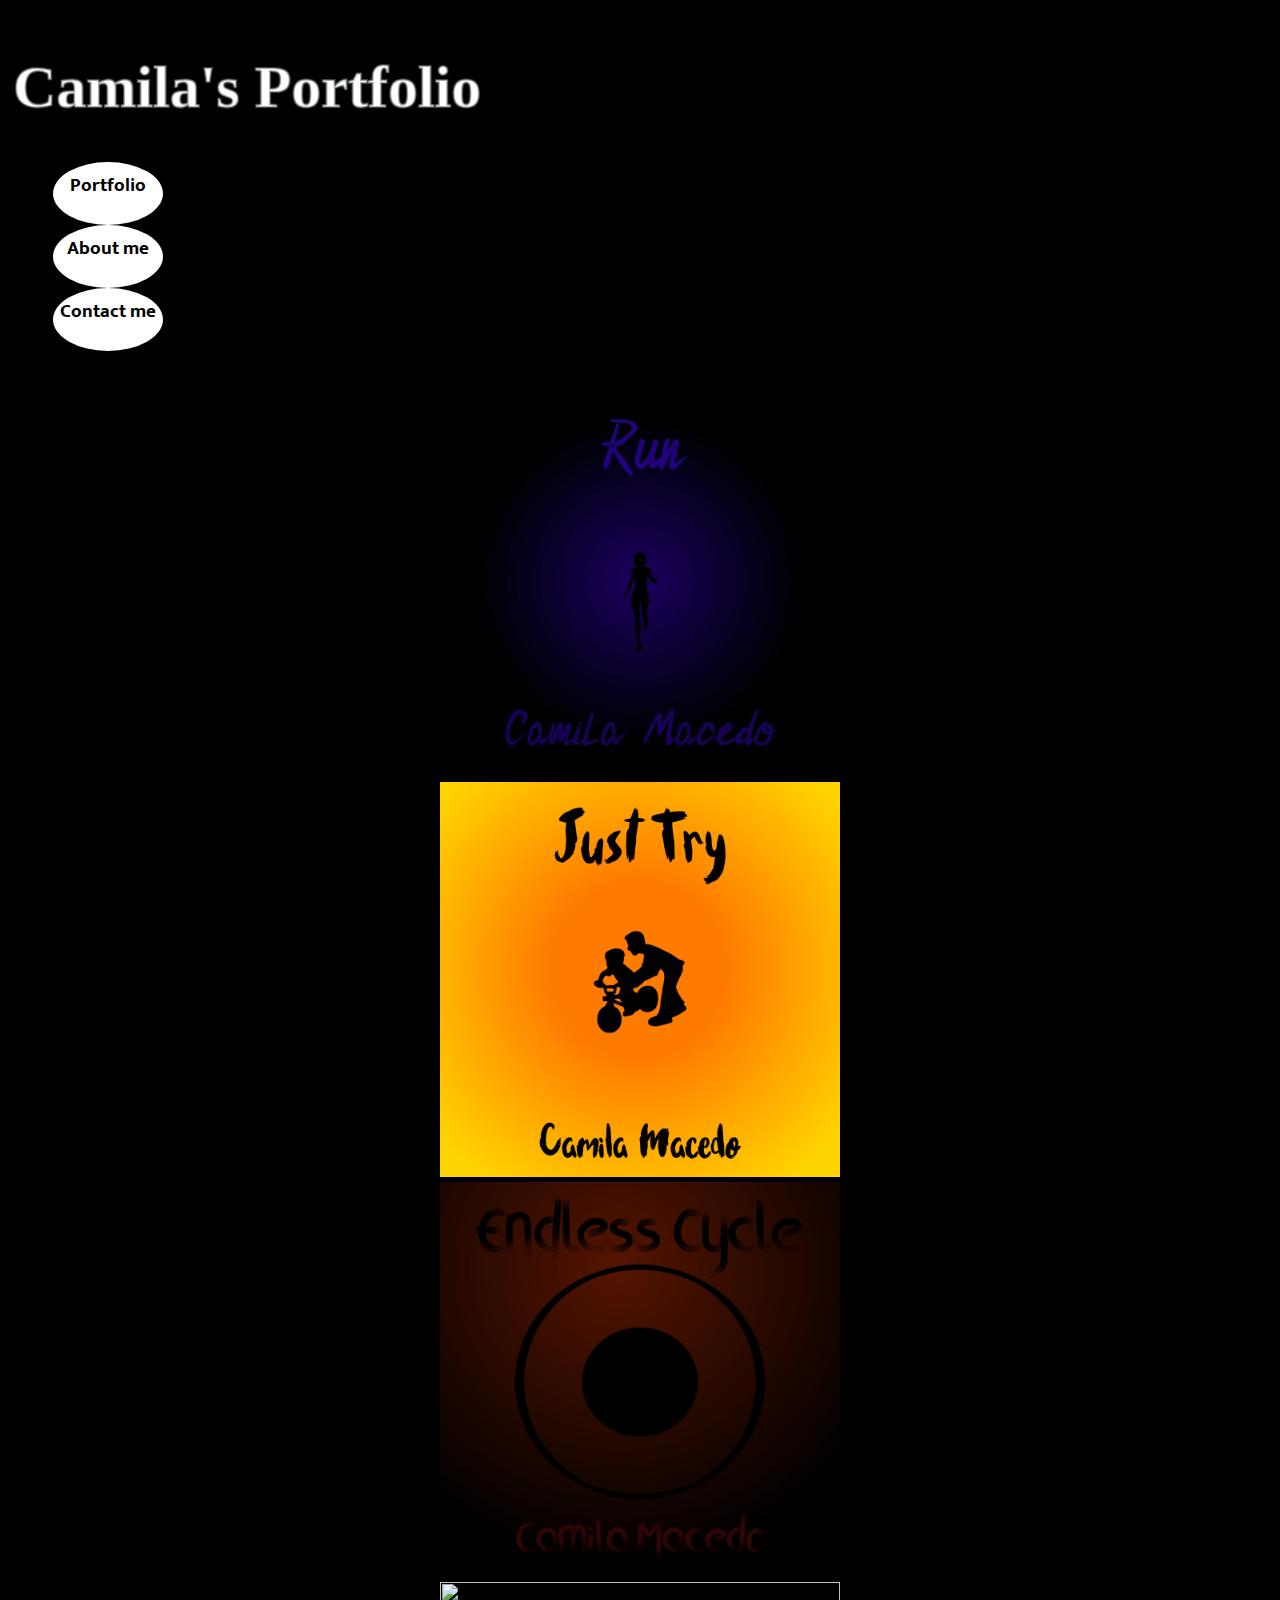
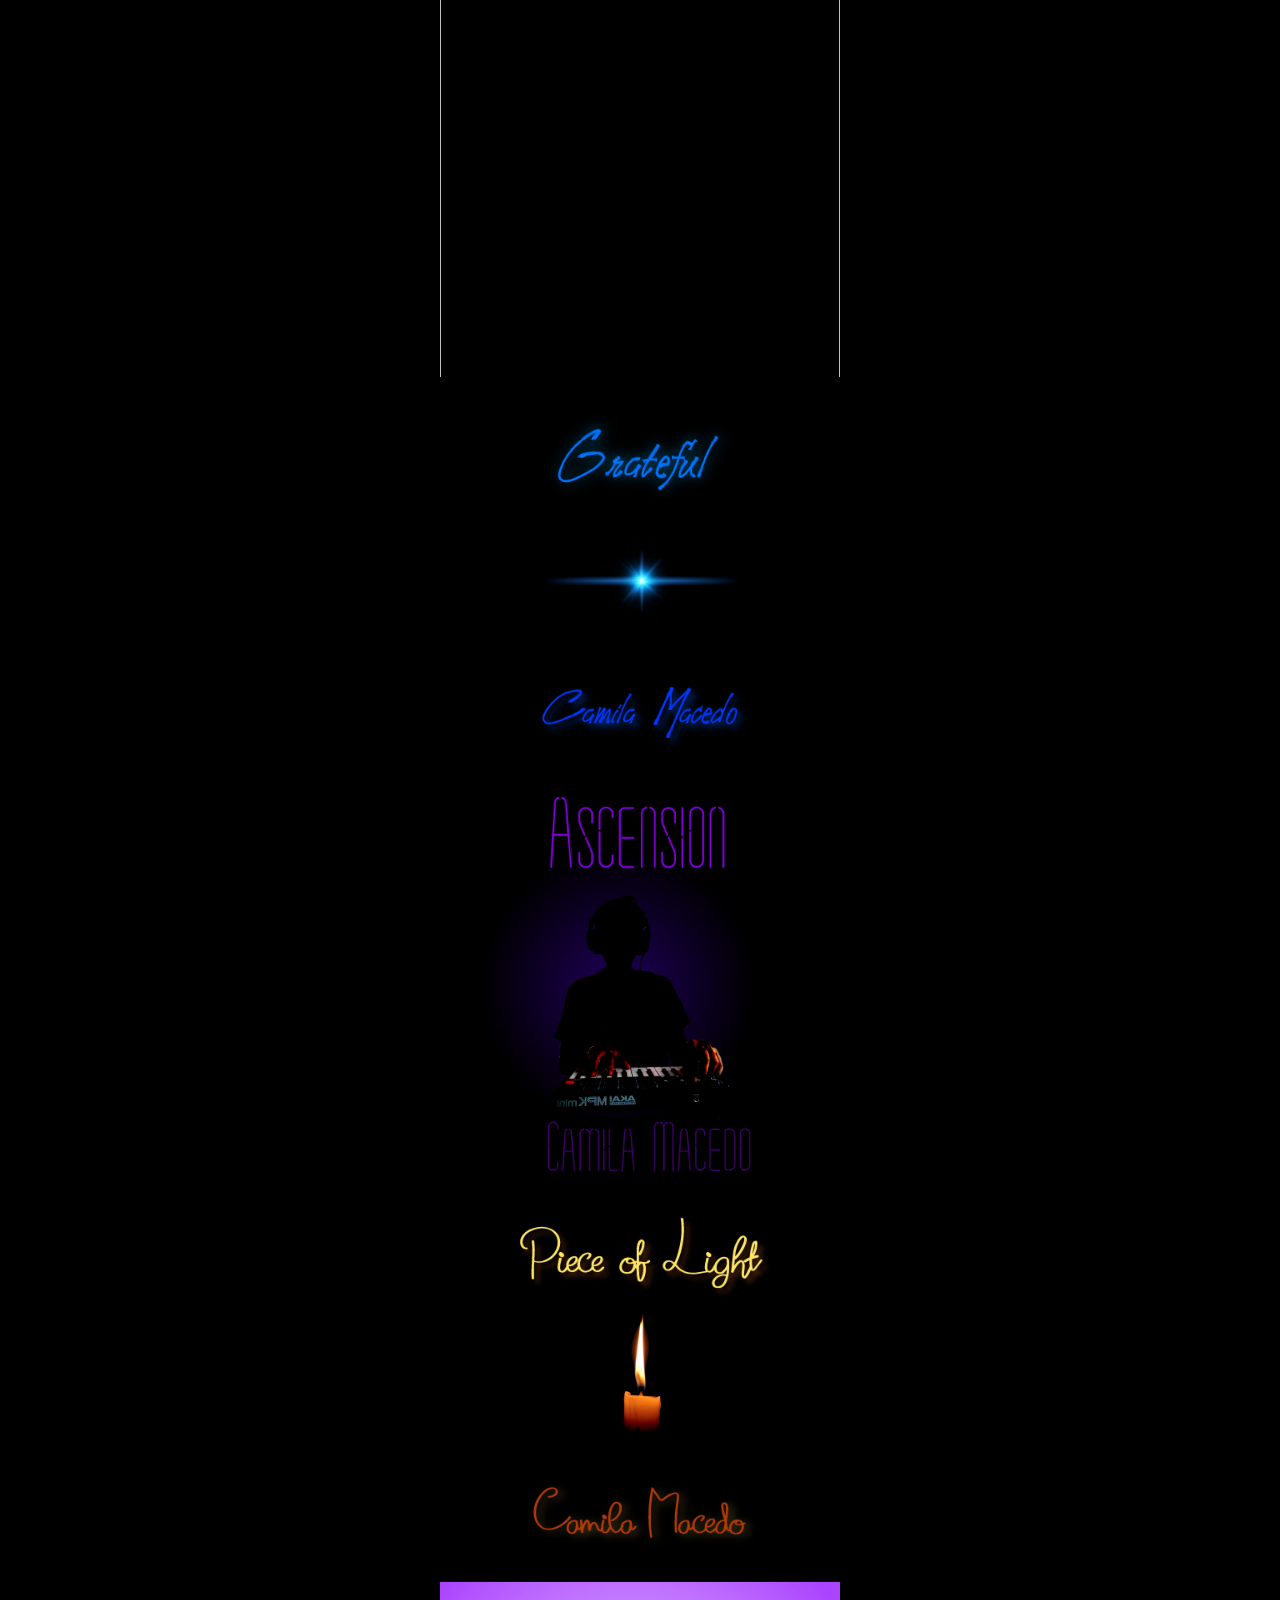
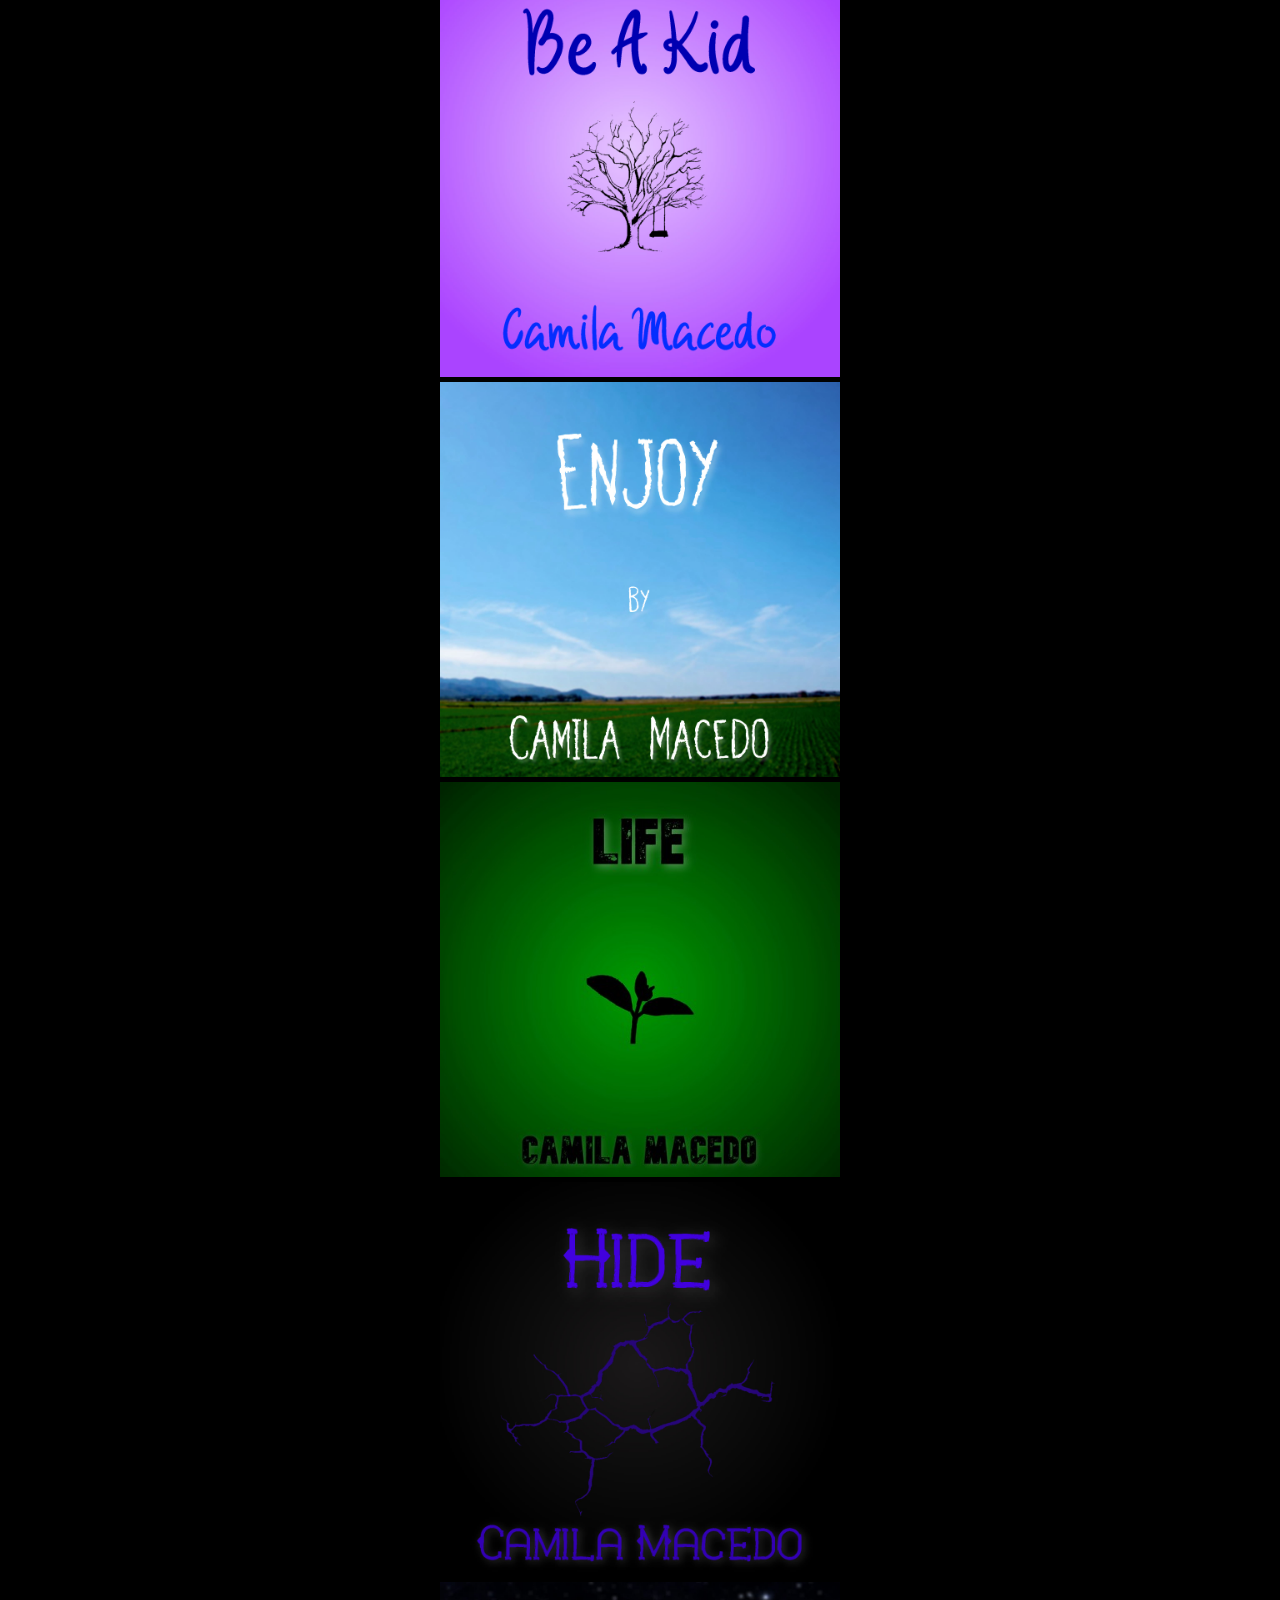
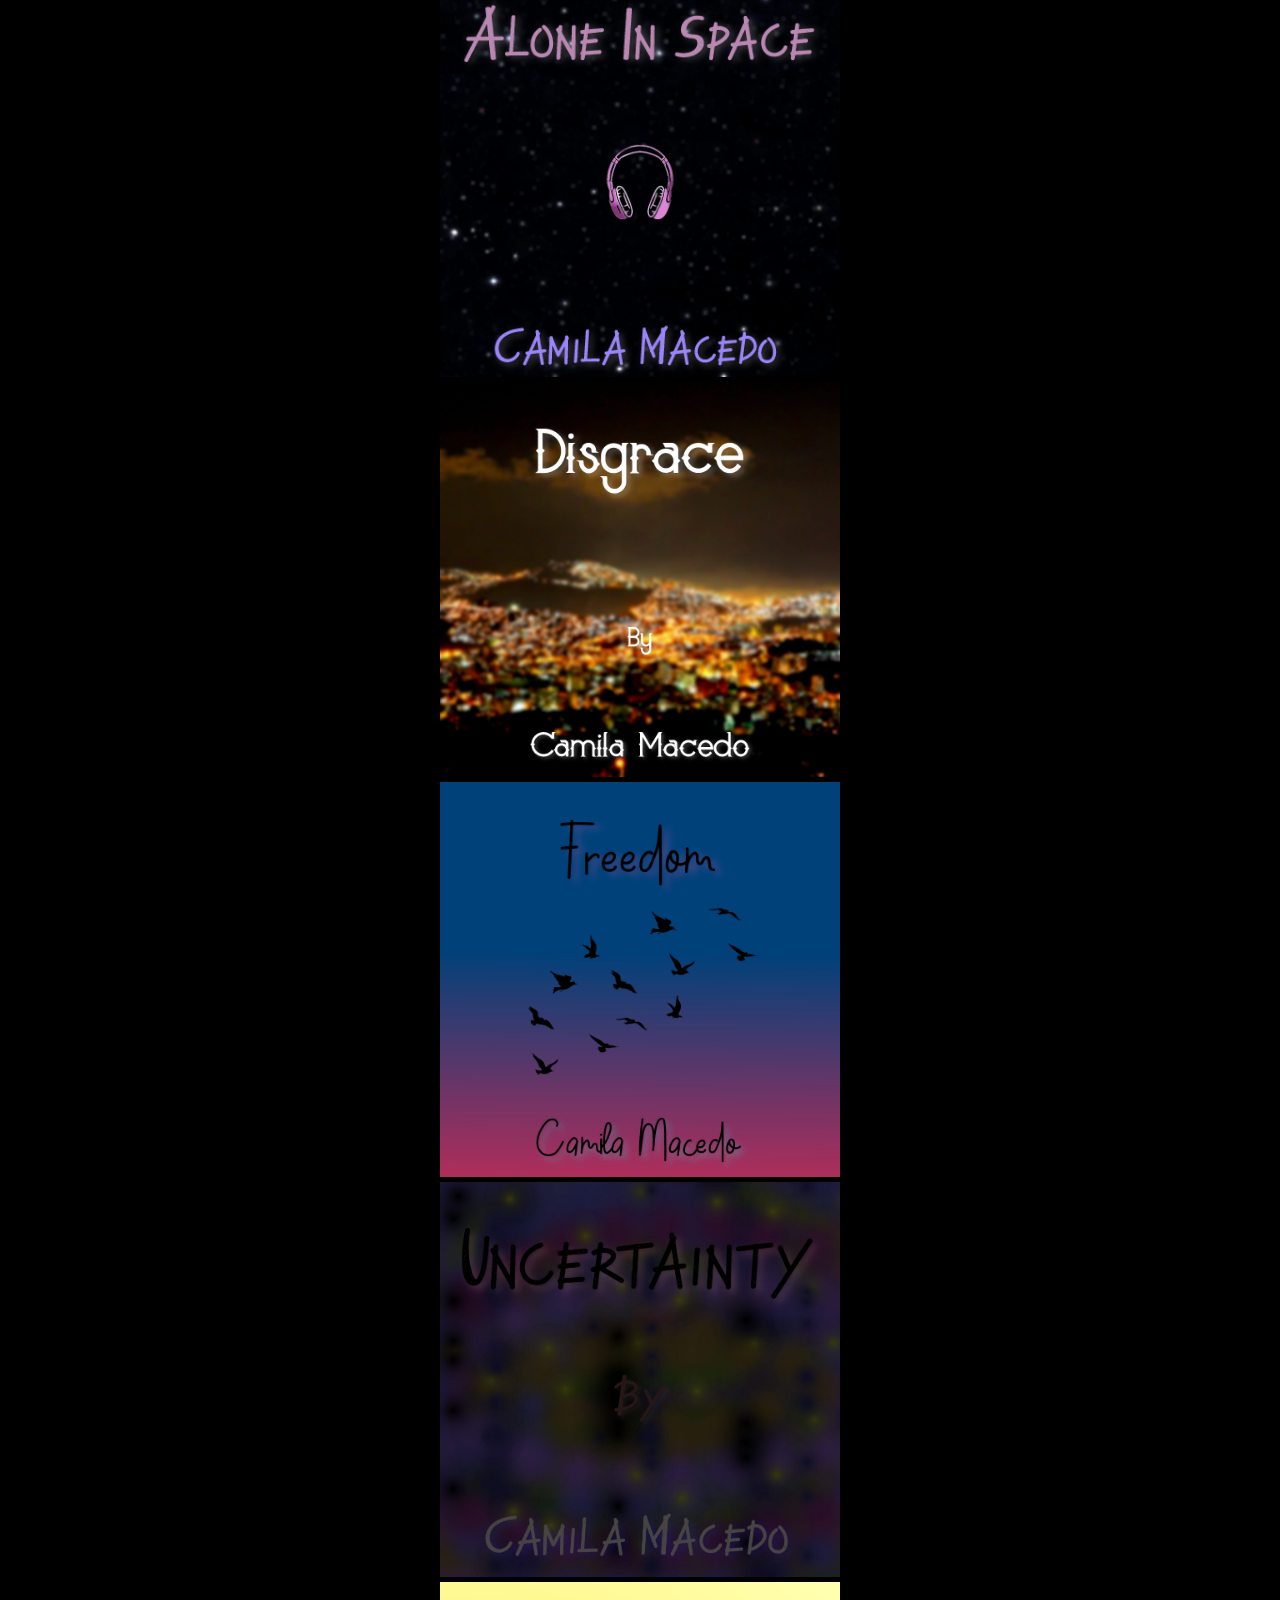
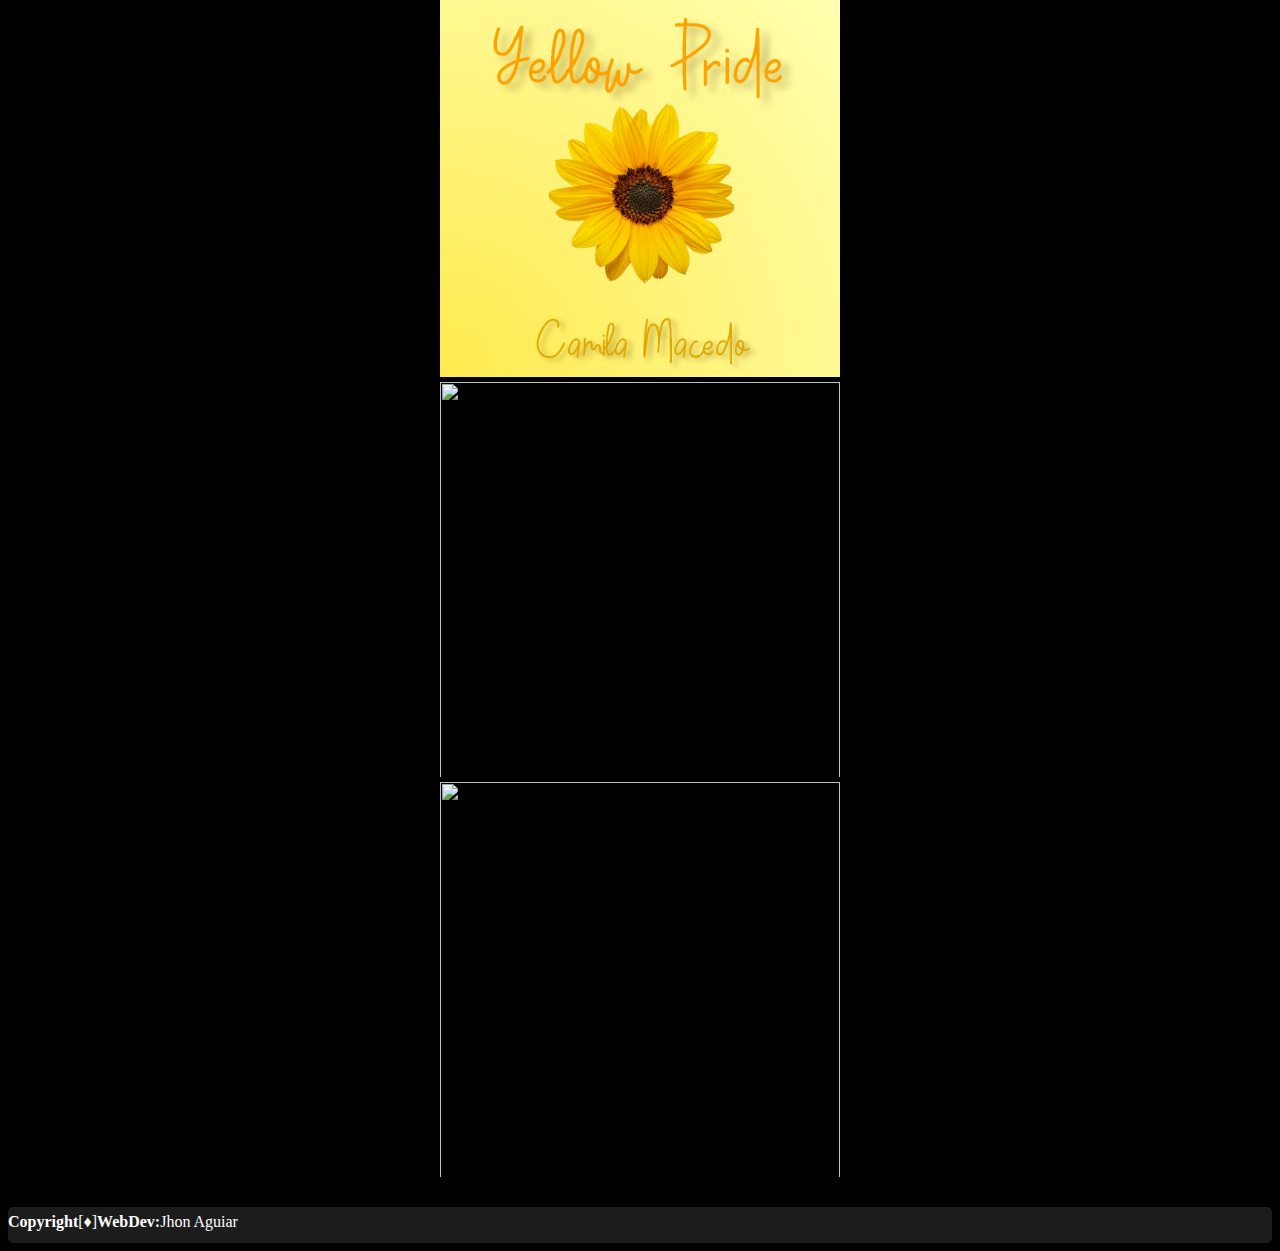
==== commit 39e70f70: "small change" ====
--- a/index.html
+++ b/index.html
@@ -18,11 +18,11 @@
   <!-------------->
 </head>
 
-<body>
+<body style="background-color: black;">
   <!---------HEADER--------->
-  <header id="header" class="">
-    <div class="container text-center">
-      <h1>
+  <header id="header" class="container-fluid">
+    <div class="container-fluid text-center h1div">
+      <h1 class="font-weight-bold container text text-nowrap" style="font-size:60px;">
         Camila's Portfolio
       </h1>
     </div>
@@ -141,7 +141,7 @@
   </section>
   <!------------------------------------>
   <!------FOOTER------------------------>
-  <footer>
+  <footer class="bg">
     <strong>Copyright</strong> [♦] <strong>WebDev:</strong> Jhon Aguiar
   </footer>
   <!------------------------------------>
--- a/css/main.css
+++ b/css/main.css
@@ -1,12 +1,14 @@
 /*=====HEADER====*/
 header {
   padding: 5px;
-}
+  background-color: rgba(0, 0, 0, 0.486);
+}
+
 h1 {
-  font-size: 30px;
-  color: #fff;
-  -webkit-text-stroke: 2px black;
+  color: white;
+  -webkit-text-stroke: 2px rgba(108, 117, 107, 0.616);
   min-width: 355px;
+
 }
 #mainNav {
   flex-wrap: nowrap;
@@ -15,7 +17,7 @@
 
 }
 .navButton {
-  background-color: black;
+  background-color: white;
 
   border-radius: 90%;
   width: 100px;
@@ -25,13 +27,13 @@
   font-size: 19px;
   font-weight: bold;
   text-align: center;
-  color: #ffffff;
+  color: black;
   font-family: "Mukta", sans-serif;
   flex-wrap: nowrap;
 }
 
 a {
-  color: #fff;
+  color: black;;
   text-decoration: none;
   background-image: linear-gradient(currentColor, currentColor);
   background-position: 0% 100%;
@@ -41,7 +43,7 @@
   text-decoration: none;
 }
 a:visited {
-    color: #fff;
+    color: black;;
     opacity: 50%;
 }
 a:hover, a:focus {
@@ -56,7 +58,7 @@
 
 /*=====================*/
 /*======OTHER TAGS===========*/
-body {
+.bg {
   background-image: url("https://cdn.pixabay.com/photo/2014/06/16/23/39/black-370118_960_720.png");
 }
 /*=====================*/
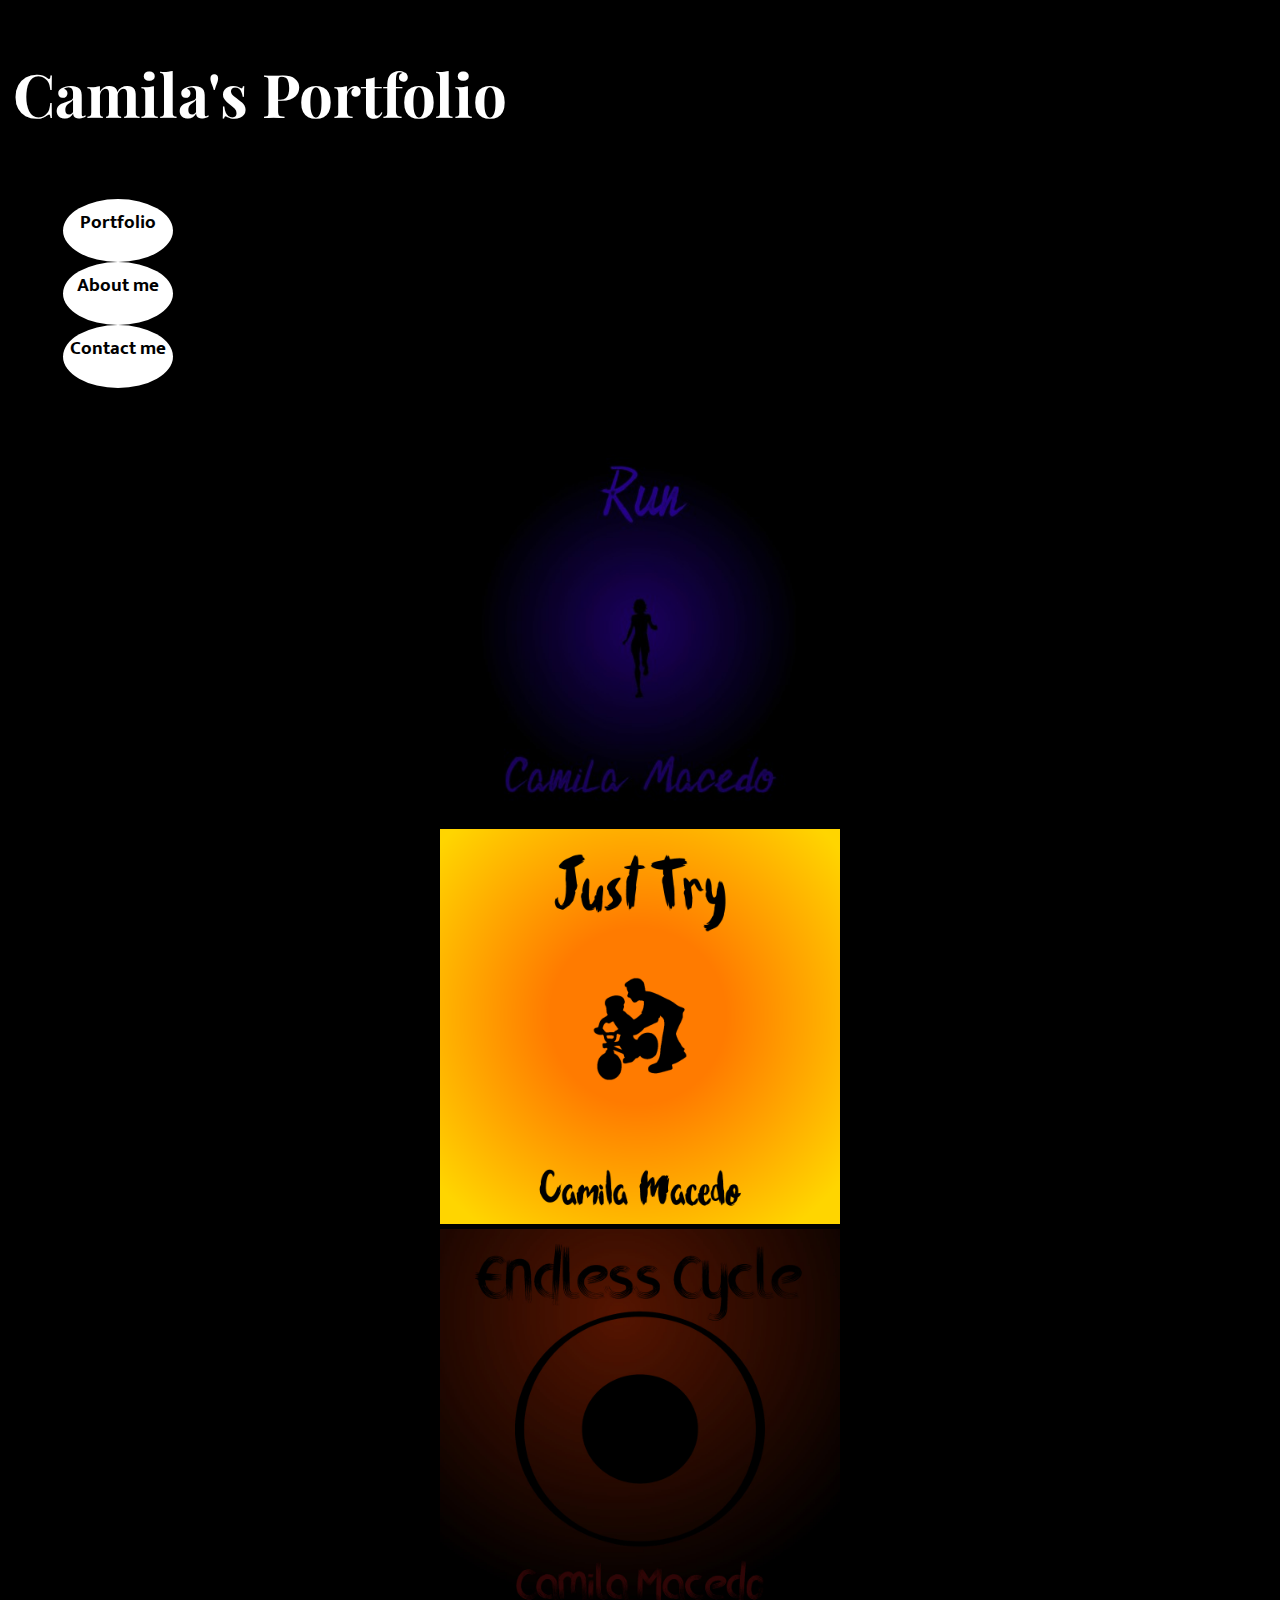
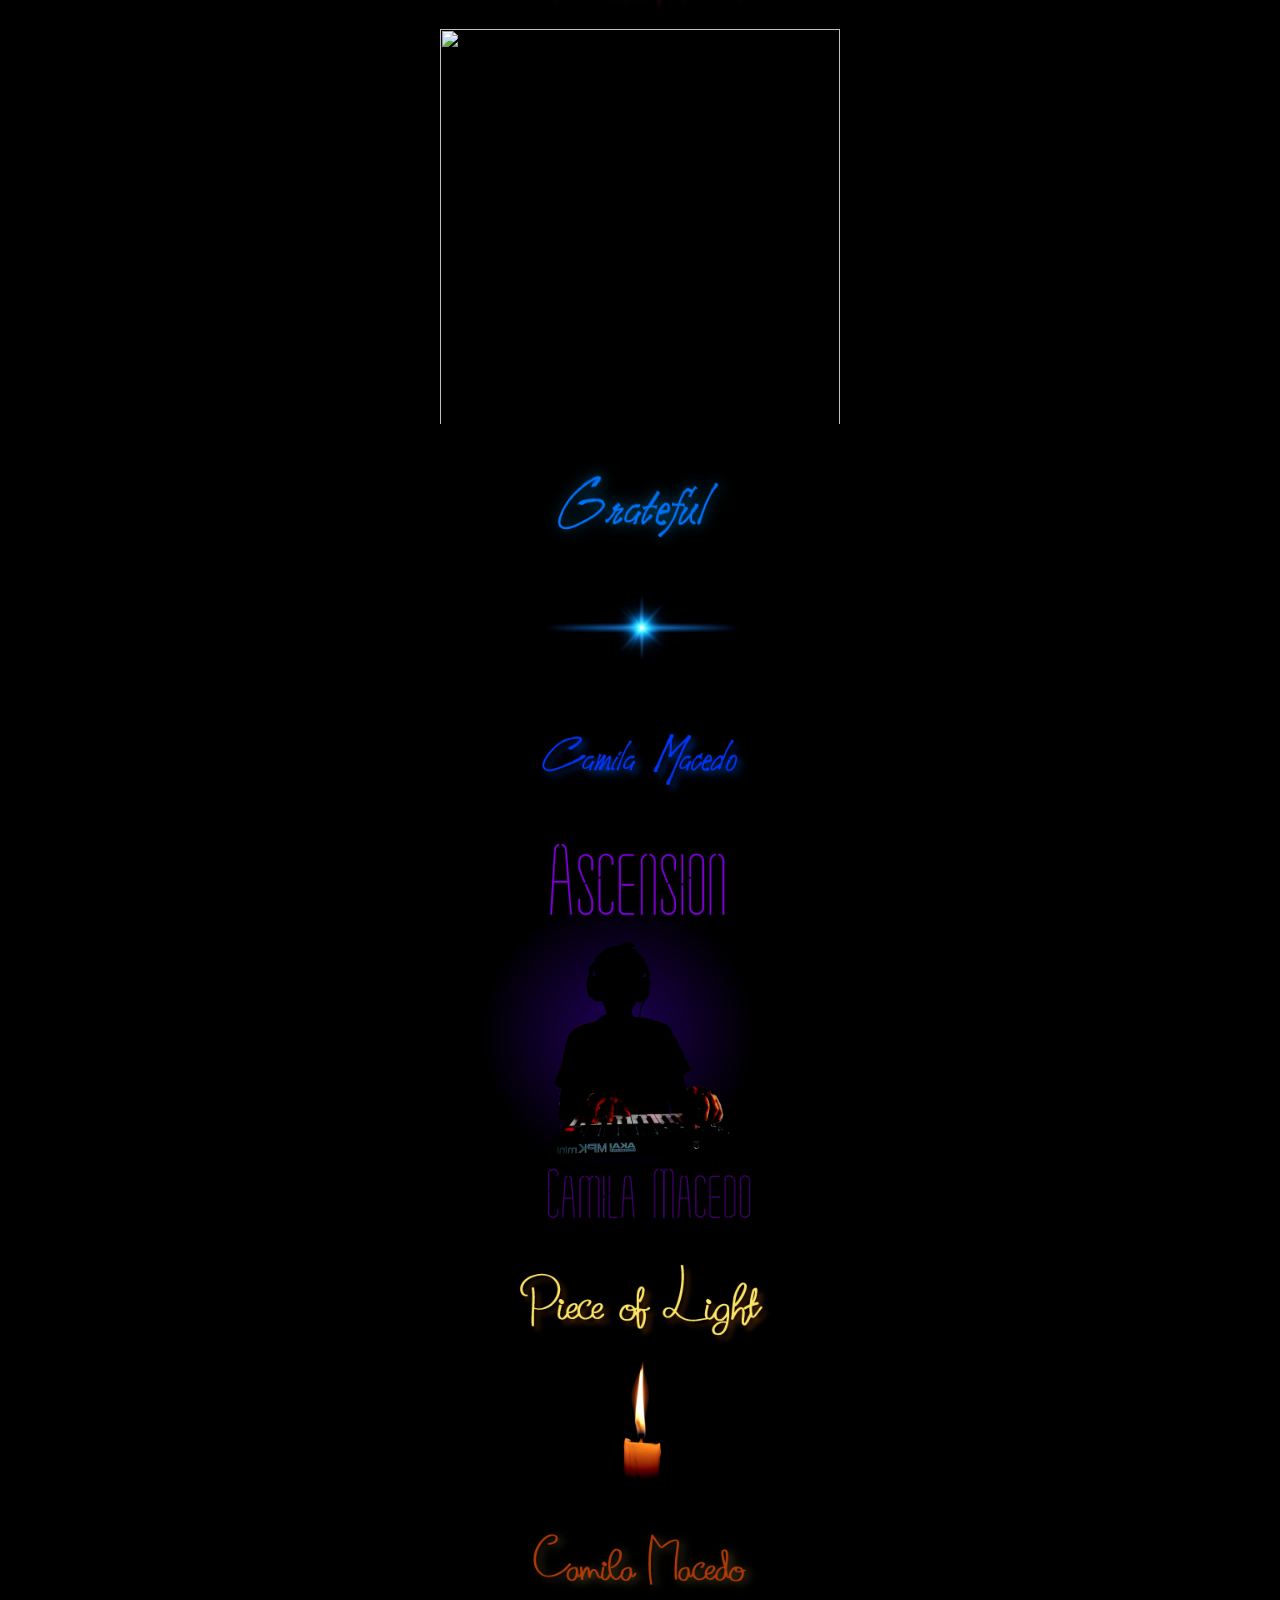
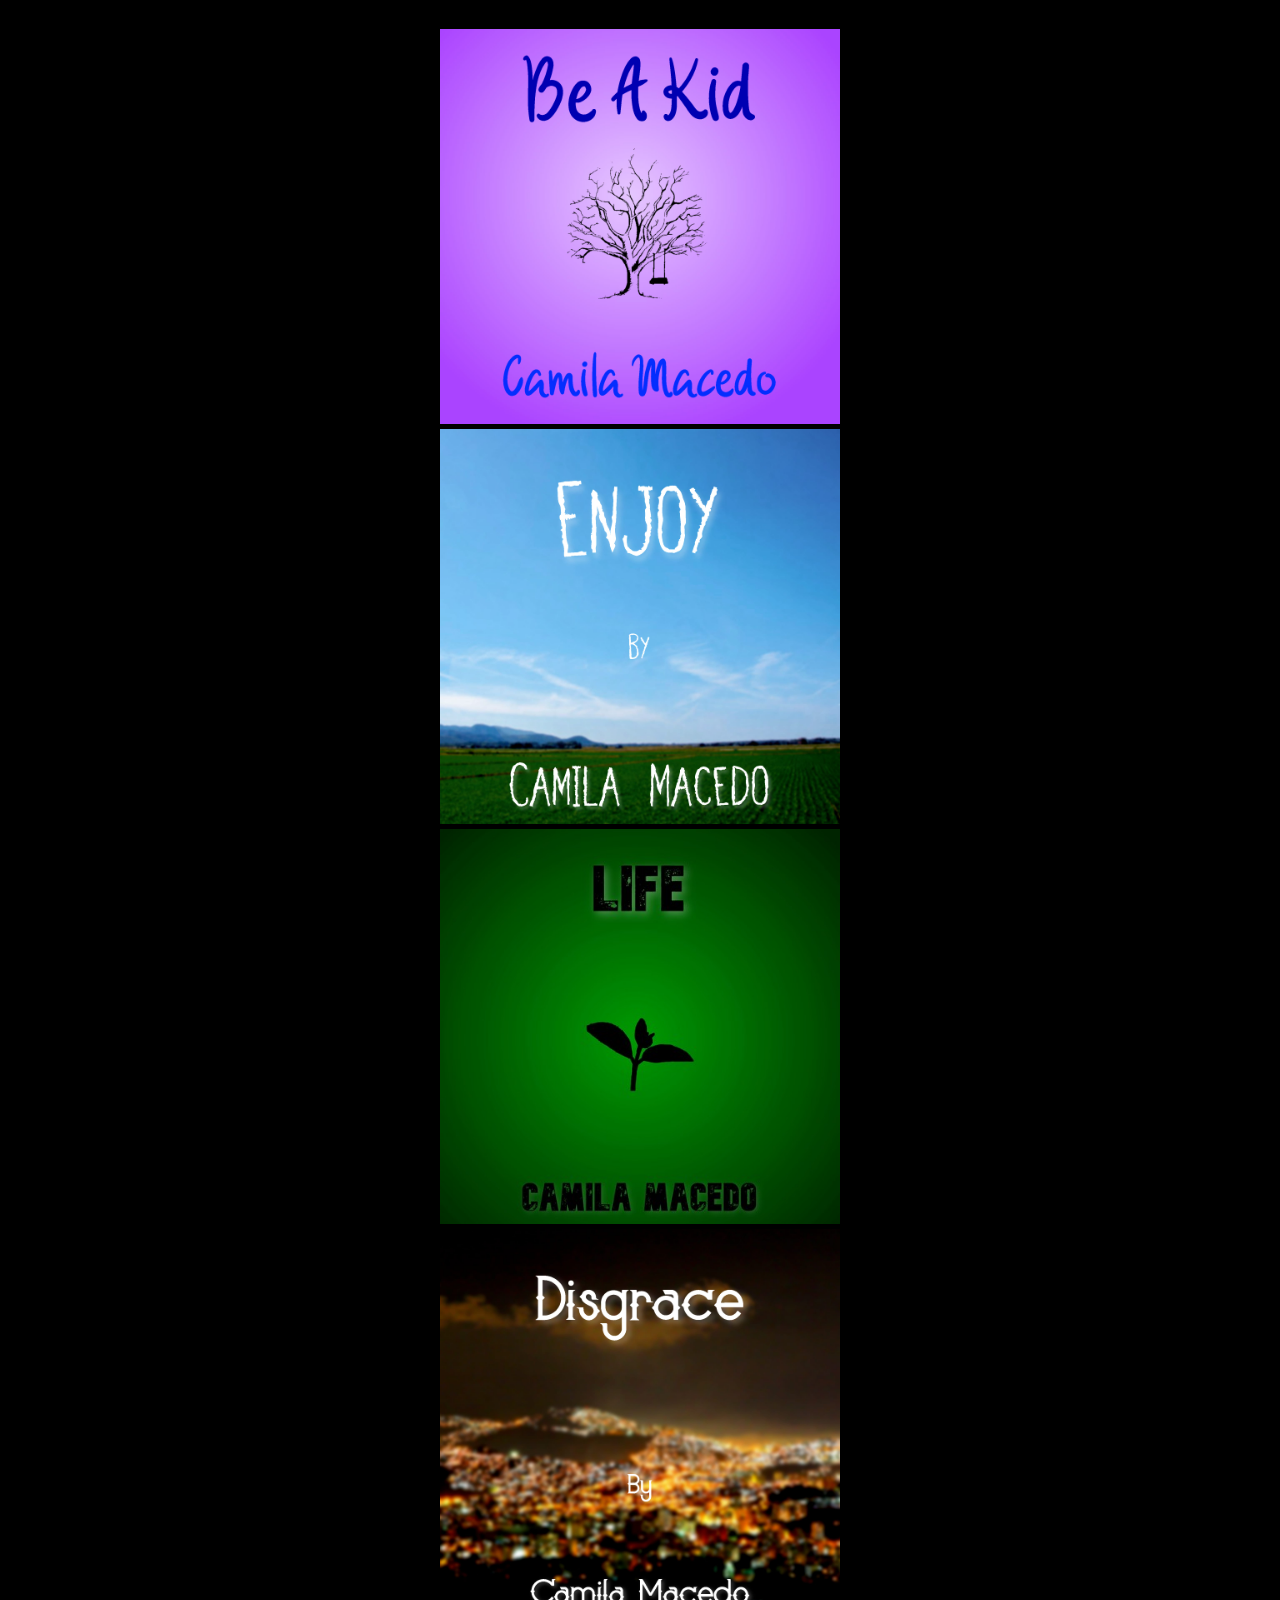
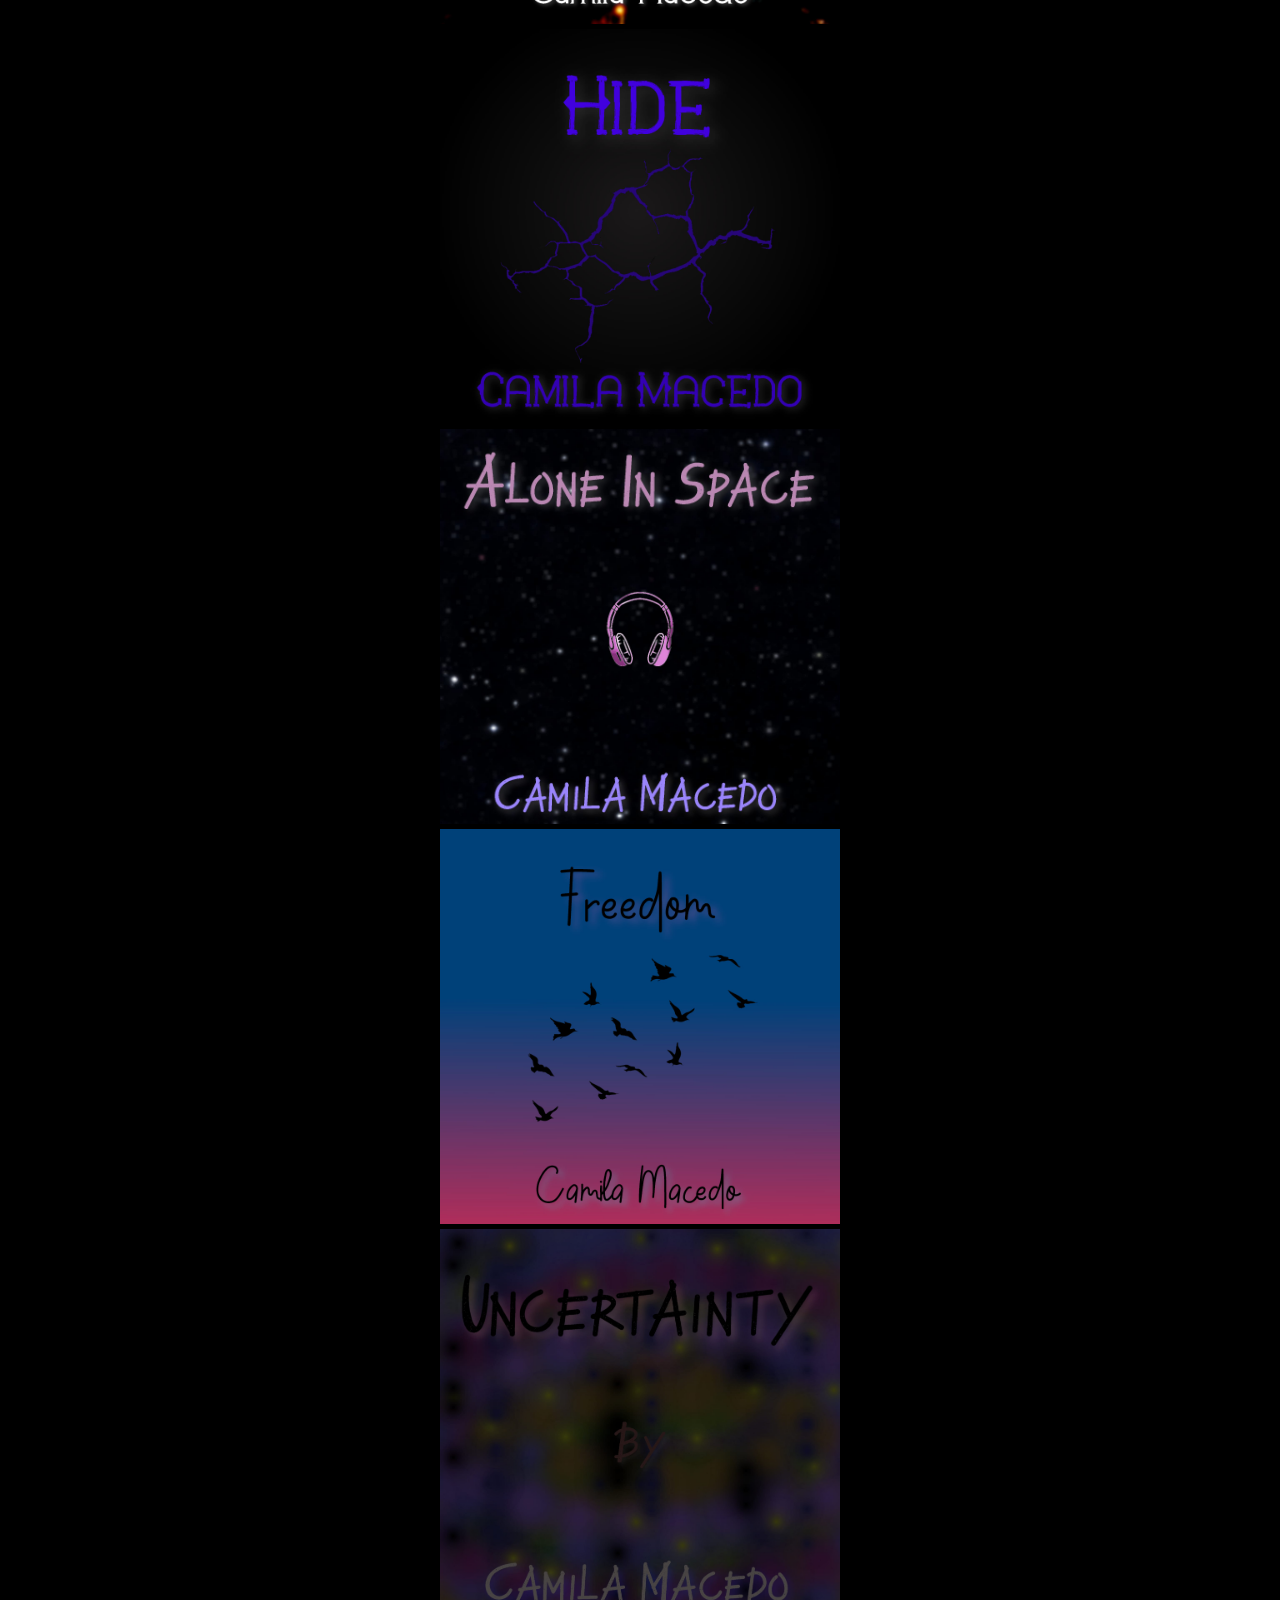
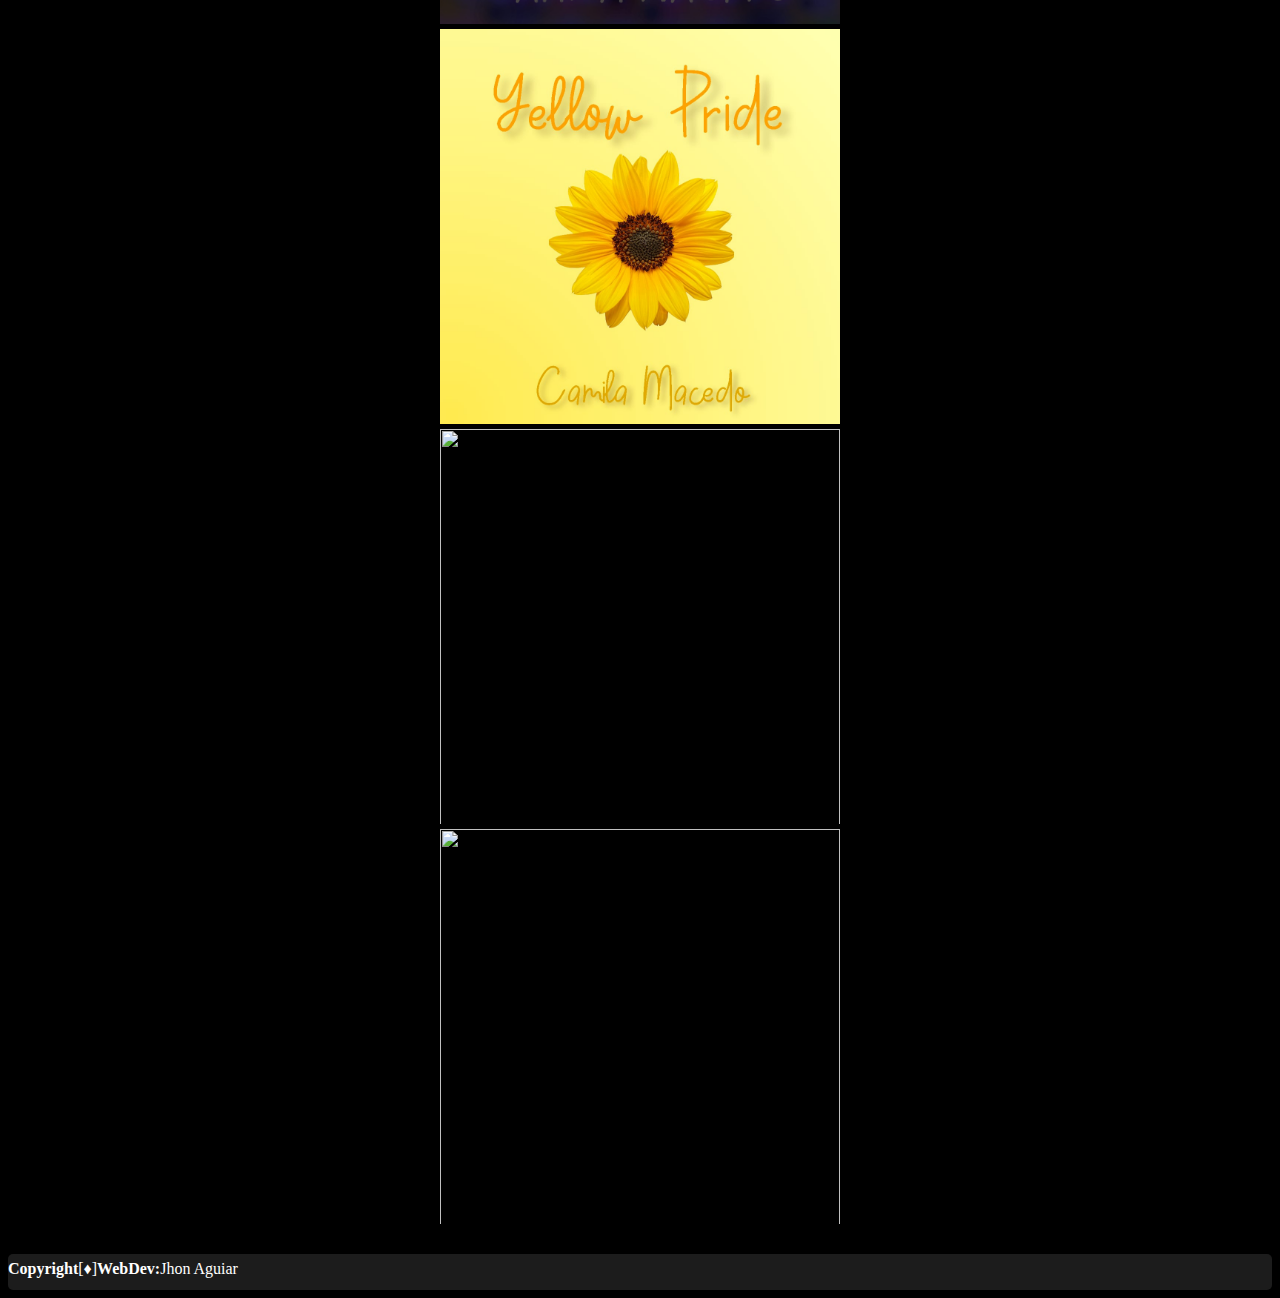
==== commit 223ccc96: "small changes" ====
--- a/index.html
+++ b/index.html
@@ -7,6 +7,8 @@
   <meta name="viewport" content="width=device-width, initial-scale=1.0">
   <link rel="stylesheet" href="css/main.css">
 
+  <!--FONTS-->
+  <link href="https://fonts.googleapis.com/css2?family=Playfair+Display&display=swap" rel="stylesheet">
   <link href="https://fonts.googleapis.com/css2?family=Mukta:wght@300&display=swap" rel="stylesheet">
 
   <!--Bootstrap-->
@@ -31,7 +33,7 @@
       <div class="container d-inline-flex flex-row">
         <nav id="mainNav" class="container navbar navbar-expand-lg text-center d-inline-flex flex-row">
           <ol class="navbar-nav mr-auto">
-            <div class="container col-md-12 col-lg-12">
+            <div class="container col-md-12 col-lg-12 col-12" id="navdiv">
               <li class="nav-item navButton"> <a class="" href="index.html">Portfolio</a></li>
               <li class="nav-item navButton"> <a class="" href="about.html">About me</a></li>
               <li class="nav-item navButton"> <a class="" href="contact.html">Contact me</a></li>
@@ -97,6 +99,11 @@
       <video id="lifeSong" src="songs/life.mp3"></video>
     </div>
 
+    <div class="portfolioDivs" id="disgrace" onmouseout="stopAll();">
+      <img class="coverImg" src="img/disgrace.jpeg" alt="">
+      <video id="disgraceSong" src="songs/disgrace.mp3"></video>
+    </div>
+
     <div class="portfolioDivs" id="hide" onmouseout="stopAll();">
       <img class="coverImg" src="img/hide.jpeg" alt="">
       <video id="hideSong" src="songs/hide.mp3"></video>
@@ -105,11 +112,6 @@
     <div class="portfolioDivs" id="aloneinthespace" onmouseout="stopAll();">
       <img class="coverImg" src="img/aloneinthespace.jpeg" alt="">
       <video id="aloneinthespaceSong" src="songs/aloneinthespace.mp3"></video>
-    </div>
-
-    <div class="portfolioDivs" id="disgrace" onmouseout="stopAll();">
-      <img class="coverImg" src="img/disgrace.jpeg" alt="">
-      <video id="disgraceSong" src="songs/disgrace.mp3"></video>
     </div>
 
     <div class="portfolioDivs" id="freedom" onmouseout="stopAll();">
--- a/css/main.css
+++ b/css/main.css
@@ -5,20 +5,24 @@
 }
 
 h1 {
+  font-family: 'Playfair Display', serif;
   color: white;
-  -webkit-text-stroke: 2px rgba(108, 117, 107, 0.616);
   min-width: 355px;
 
 }
 #mainNav {
   flex-wrap: nowrap;
-  width: 400px;
+  width: 600px;
   min-width: 380px;
-
-}
+  padding: 10px;
+
+}
+#navdiv{
+  width: 600px;
+}
+
 .navButton {
   background-color: white;
-
   border-radius: 90%;
   width: 100px;
   height: 50px;
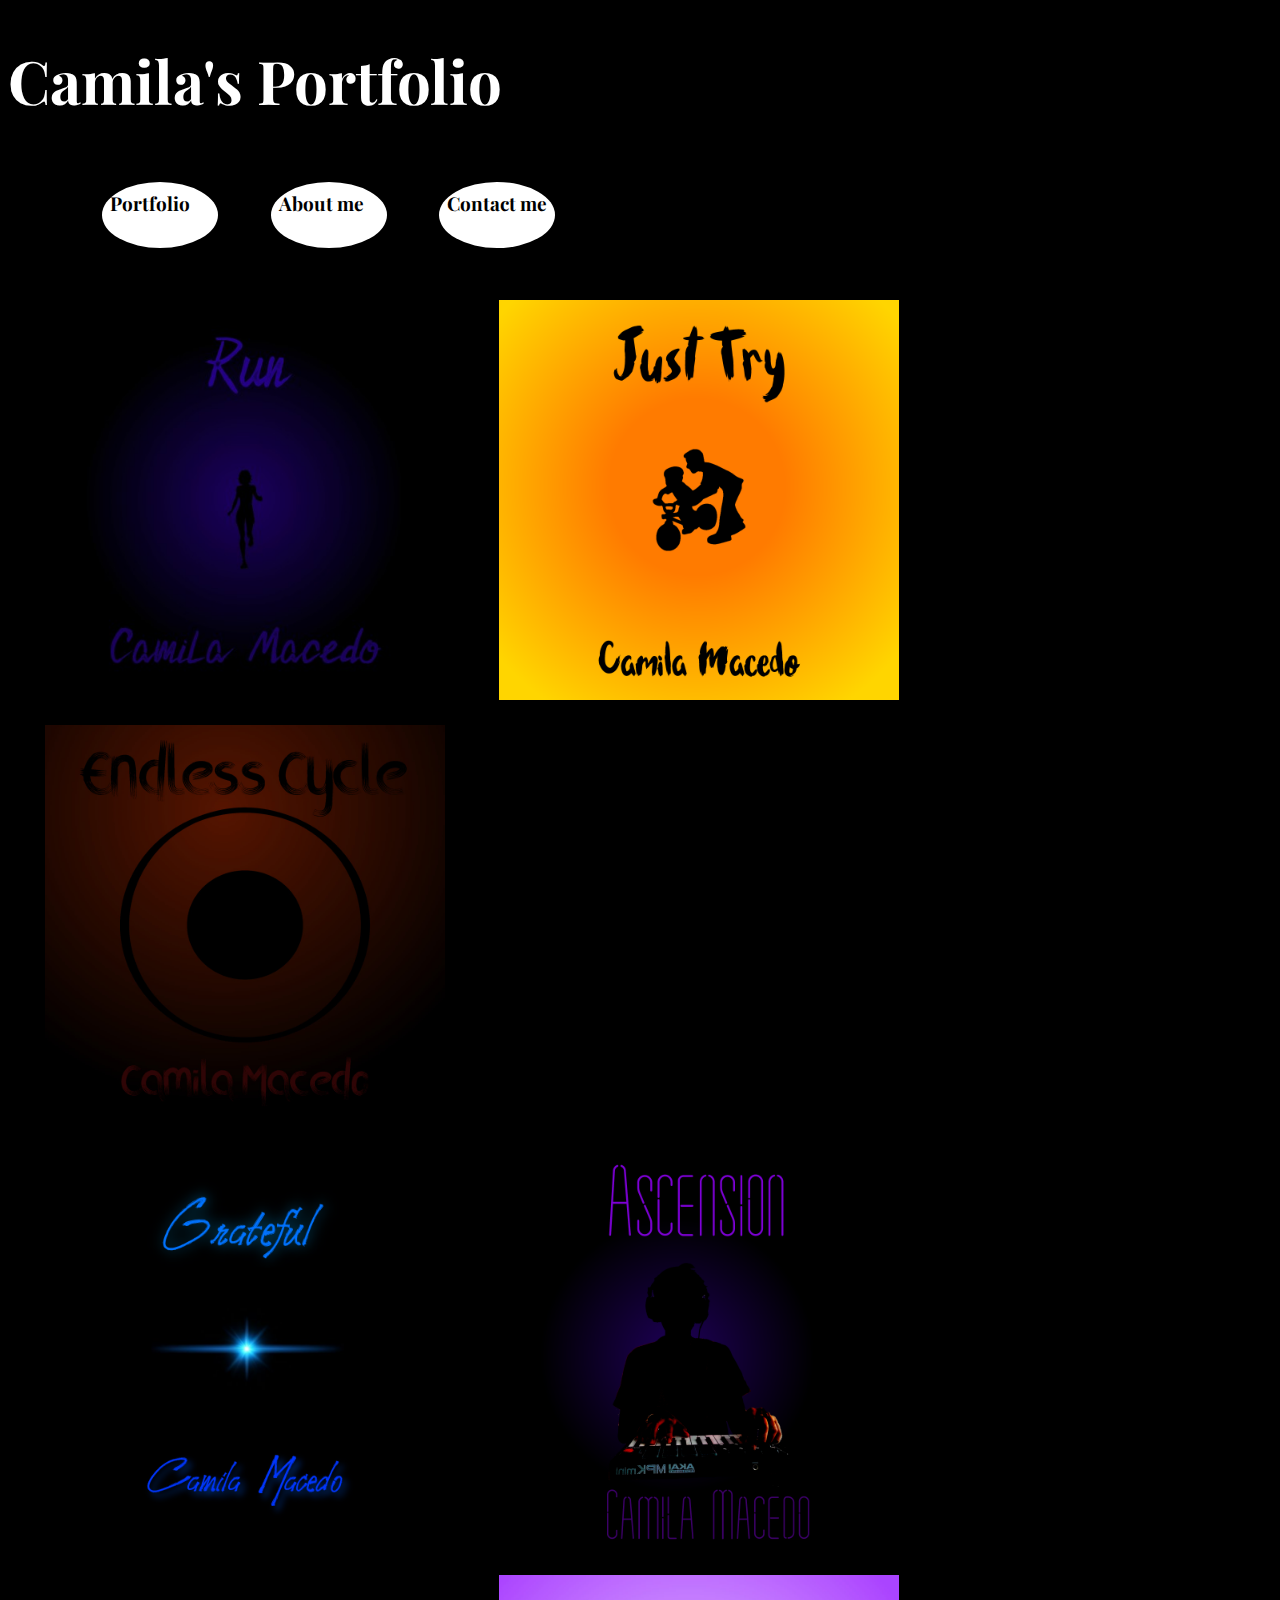
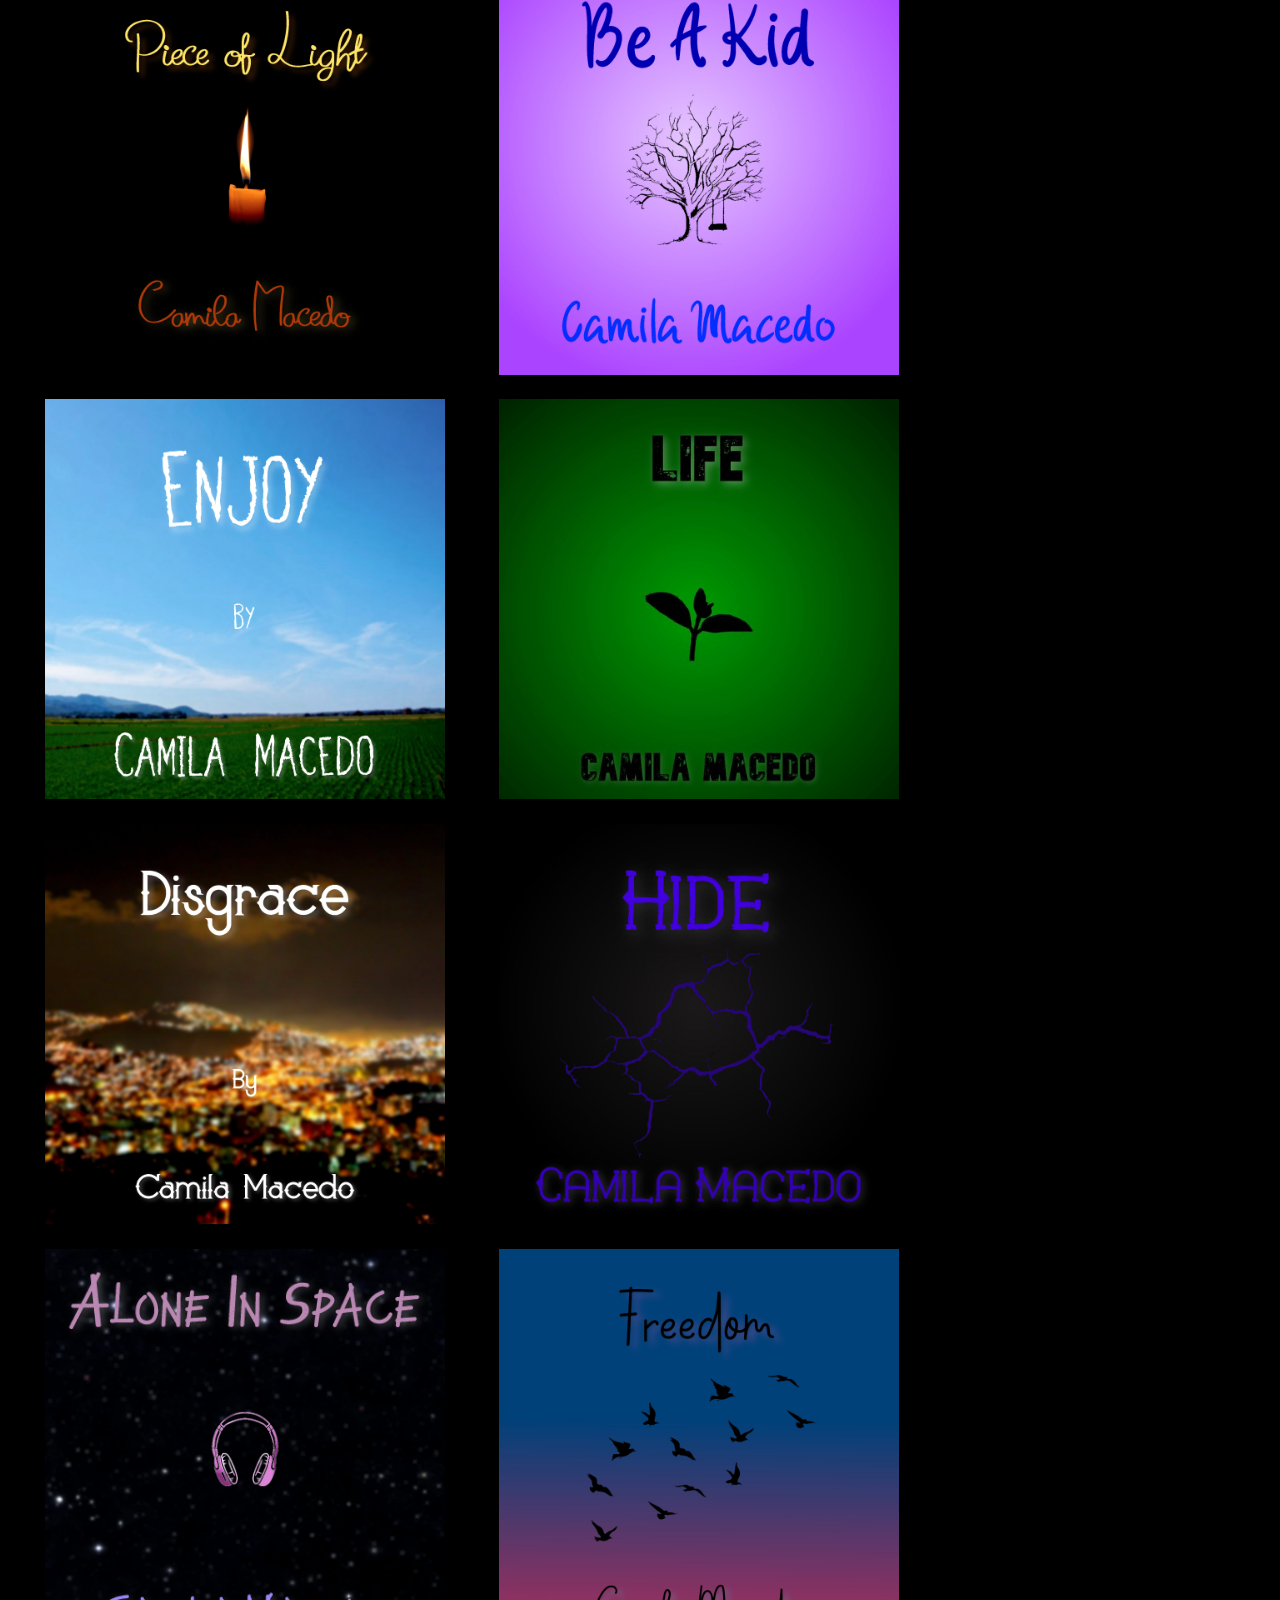
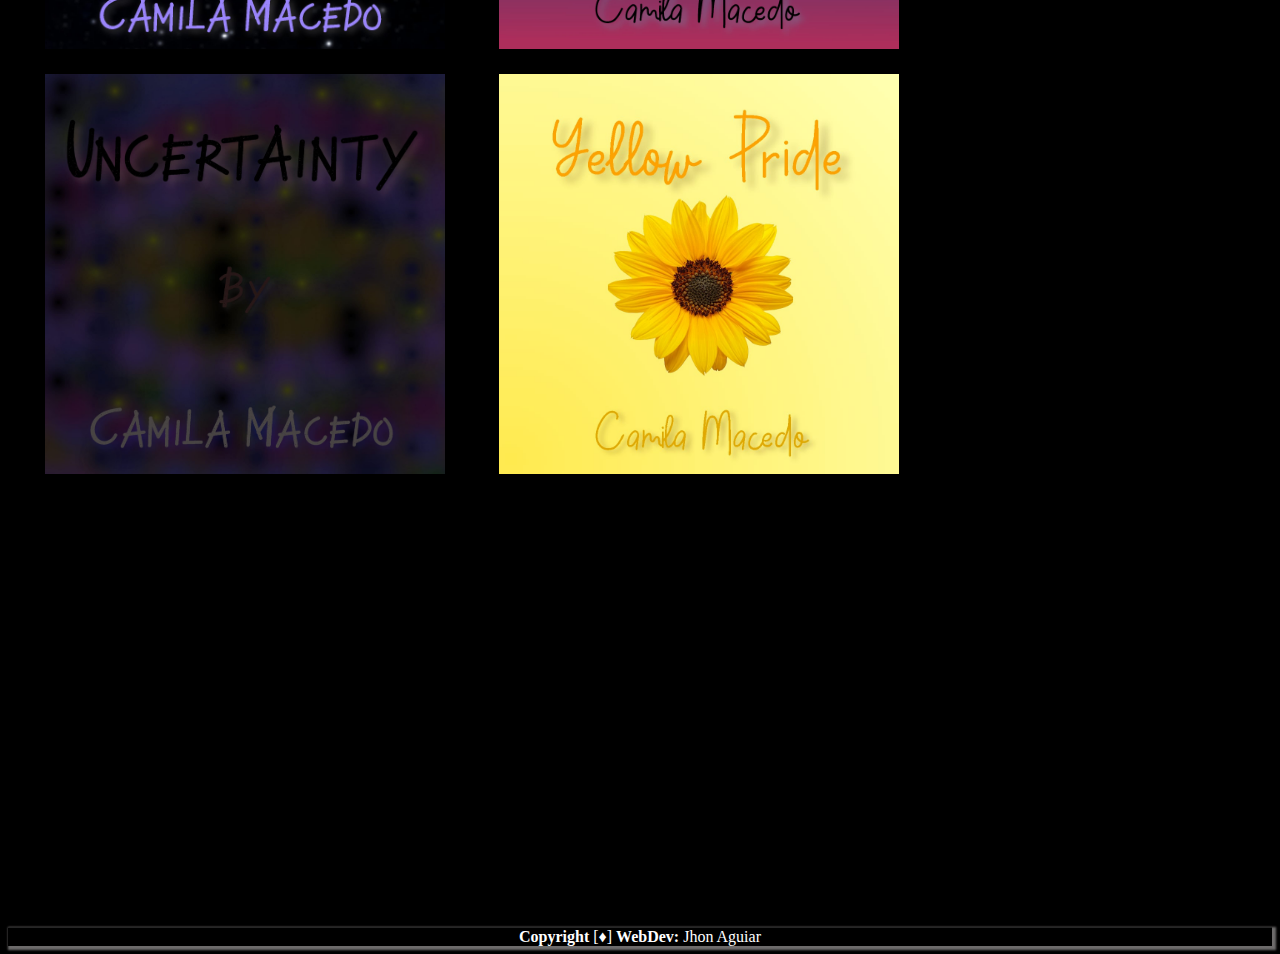
==== commit 26d6d6a6: "improvements" ====
--- a/index.html
+++ b/index.html
@@ -12,42 +12,38 @@
   <link href="https://fonts.googleapis.com/css2?family=Mukta:wght@300&display=swap" rel="stylesheet">
 
   <!--Bootstrap-->
-  <link rel="stylesheet" href="https://stackpath.bootstrapcdn.com/bootstrap/4.5.0/css/bootstrap.min.css"
-    integrity="sha384-9aIt2nRpC12Uk9gS9baDl411NQApFmC26EwAOH8WgZl5MYYxFfc+NcPb1dKGj7Sk" crossorigin="anonymous">
+  <link rel="stylesheet" href="https://stackpath.bootstrapcdn.com/bootstrap/4.5.0/css/bootstrap.min.css" integrity="sha384-9aIt2nRpC12Uk9gS9baDl411NQApFmC26EwAOH8WgZl5MYYxFfc+NcPb1dKGj7Sk" crossorigin="anonymous">
   <!------------->
   <!--Animate.css-->
   <link rel="stylesheet" href="https://cdnjs.cloudflare.com/ajax/libs/animate.css/4.0.0/animate.min.css" />
   <!-------------->
 </head>
 
-<body style="background-color: black;">
+<body>
   <!---------HEADER--------->
-  <header id="header" class="container-fluid">
-    <div class="container-fluid text-center h1div">
-      <h1 class="font-weight-bold container text text-nowrap" style="font-size:60px;">
-        Camila's Portfolio
-      </h1>
-    </div>
+  <div id="mainHeader" class="row justify-content-center col-md-124 text-center">
+    <header class="container col-md-6 ">
+      <h1 class="font-weight-bold ">Camila's Portfolio</h1>
+      
+      <nav>
+        <ul>
+            <li class="text-nowrap"> <a href="index.html">Portfolio</a></li>
+            <li class="text-nowrap"> <a href="about.html">About me</a></li>
+            <li class="text-nowrap"> <a href="contact.html">Contact me</a></li>
+        </ul>
+      </nav>
+
+    </header>
+  </div>
     
-    <div class="row">
-      <div class="container d-inline-flex flex-row">
-        <nav id="mainNav" class="container navbar navbar-expand-lg text-center d-inline-flex flex-row">
-          <ol class="navbar-nav mr-auto">
-            <div class="container col-md-12 col-lg-12 col-12" id="navdiv">
-              <li class="nav-item navButton"> <a class="" href="index.html">Portfolio</a></li>
-              <li class="nav-item navButton"> <a class="" href="about.html">About me</a></li>
-              <li class="nav-item navButton"> <a class="" href="contact.html">Contact me</a></li>
-            </div>
-          </ol>
-        </nav>
-      </div>
-    </div>
 
-  </header>
+
+
+
   <!-------------------------->
   <!------SECTION------------->
-  <section id="portfolioSection" onmouseout="stopAll();" class="container-fluid col-sm-12">
-    <div class="row col-md-12">
+ <div id="mainSection" class="row col-md-12">
+  <section onmouseout="stopAll();" class="text-center">
 
     <div class="portfolioDivs" id="run">
       <img class="coverImg" src="img/run.jpeg" alt="">
@@ -130,27 +126,24 @@
     </div>
 
     <!--invisible divs-->
-    <div class="portfolioDivs" id="">
-      <img class="coverImg" src="" alt="">
-      <video id="" src=""></video>
+    <div class="portfolioDivs">
     </div>
-    <div class="portfolioDivs" id="">
-      <img class="coverImg" src="" alt="">
-      <video id="" src=""></video>
+    <div class="portfolioDivs">
     </div>
 
-  </div>
   </section>
+ </div>
   <!------------------------------------>
   <!------FOOTER------------------------>
-  <footer class="bg">
-    <strong>Copyright</strong> [♦] <strong>WebDev:</strong> Jhon Aguiar
-  </footer>
+  <div id="mainFooter" class="row justify-content-center">
+    <footer>
+      <strong>Copyright</strong> [♦] <strong>WebDev:</strong> Jhon Aguiar
+    </footer>
+  </div>
   <!------------------------------------>
 
 
   <script src="js/player.js"></script>
-  <script src="js/animator.js"></script>
 </body>
 
 </html>--- a/css/main.css
+++ b/css/main.css
@@ -1,215 +1,151 @@
-/*=====HEADER====*/
-header {
-  padding: 5px;
-  background-color: rgba(0, 0, 0, 0.486);
-}
+body {
+  background-color: black !important; }
 
-h1 {
-  font-family: 'Playfair Display', serif;
-  color: white;
-  min-width: 355px;
+#mainHeader {
+  min-width: 377px;
+  background-color: rgba(0, 0, 0, 0.267); }
+  #mainHeader header {
+    animation: fadeIn 1.1s 0s; }
+    #mainHeader header h1 {
+      font-size: 60px;
+      color: white;
+      font-family: "Playfair Display", serif; }
+    #mainHeader header nav {
+      padding: 6px;
+      list-style: none; }
+      #mainHeader header nav li {
+        margin-left: 4%;
+        background-color: white;
+        border-radius: 90%;
+        width: 100px;
+        height: 50px;
+        padding: 8px;
+        padding-top: 8px;
+        font-size: 19px;
+        font-weight: bold;
+        color: black;
+        font-family: "Playfair Display", serif;
+        display: inline-flex;
+        flex-wrap: nowrap; }
+        #mainHeader header nav li a {
+          white-space: nowrap;
+          color: black;
+          text-decoration: none; }
+      #mainHeader header nav li:hover {
+        opacity: 80%;
+        animation: swing 0.5s 0s;
+        cursor: pointer; }
 
-}
-#mainNav {
-  flex-wrap: nowrap;
-  width: 600px;
-  min-width: 380px;
-  padding: 10px;
+#mainSection {
+  min-width: 377px;
+  margin-top: 5px;
+  padding: 1%; }
+  #mainSection .portfolioDivs {
+    padding: 1%;
+    margin: 0px 1%;
+    transition-duration: 0.5s;
+    overflow: hidden;
+    width: 400px;
+    height: 400px;
+    display: inline-flex; }
+    #mainSection .portfolioDivs .coverImg {
+      width: inherit;
+      transition: ease-in-out;
+      transition-duration: 0.5s; }
+    #mainSection .portfolioDivs .coverImg:hover {
+      opacity: 90%;
+      transform: scale(1.06); }
+  #mainSection .portfolioDivs:hover {
+    filter: drop-shadow(2px 2px 4px #e8e8f586); }
 
-}
-#navdiv{
-  width: 600px;
-}
-
-.navButton {
-  background-color: white;
-  border-radius: 90%;
-  width: 100px;
-  height: 50px;
-  padding: 5px;
-  padding-top: 8px;
-  font-size: 19px;
-  font-weight: bold;
-  text-align: center;
-  color: black;
-  font-family: "Mukta", sans-serif;
-  flex-wrap: nowrap;
-}
-
-a {
-  color: black;;
-  text-decoration: none;
-  background-image: linear-gradient(currentColor, currentColor);
-  background-position: 0% 100%;
-  background-repeat: no-repeat;
-  background-size: 0% 2px;
-  transition: background-size .8s;
-  text-decoration: none;
-}
-a:visited {
-    color: black;;
-    opacity: 50%;
-}
-a:hover, a:focus {
-  background-size: 100% 2px;
-}
-
-.navButton:hover {
-  opacity: 80%;
-  animation: pulse;
-  cursor: pointer;
-}
-
-/*=====================*/
-/*======OTHER TAGS===========*/
-.bg {
-  background-image: url("https://cdn.pixabay.com/photo/2014/06/16/23/39/black-370118_960_720.png");
-}
-/*=====================*/
-/*======SECTION========*/
-#portfolioSection {
-  background-color: black;
-  display: flex;
-  flex-wrap: wrap;
-  flex-direction: row;
-  justify-content: center;
-  margin-top: 5px;
-  min-width: 495px;
-}
-
-.coverImg {
-  width: 400px;
-  height: 400px;
-  padding-bottom: 5px;
-  padding-top: 5px;
-  overflow: hidden;
-  transition: ease-in-out;
-  transition-duration: 0.5s;
-
-  display: flex;
-  flex-wrap: wrap;
-  flex-direction: row;
-  justify-content: center;
-}
-
-.coverImg:hover {
-  overflow: hidden;
-  opacity: 90%;
-  transform: scale(1.06);
-}
-
-.portfolioDivs {
-  overflow: hidden;
-  width: 400px;
-  height: 400px;
-  margin-right: auto;
-  margin-left: auto;
-  padding: 0px;
-
-  display: flex;
-  flex-wrap: wrap;
-  flex-direction: row;
-  justify-content: center;
-  min-width: 400px;
-}
-/*=====================*/
-/*======FOOTER========*/
-footer {
-  background-color: rgba(255, 255, 255, 0.11);
-  color: #fff;
-  height: 30px;
-  margin-top: 30px;
-  border-radius: 5px;
-  padding-top: 6px;
-  text-align: center;
-
-  display: flex;
-  flex-wrap: wrap;
-  min-width: 500px;
-}
-
-/* ========================== */
-/*=========ABOUT=============*/
-#profilePic{
-  width: 200px;
-  height: 200px;
-  border-radius: 50%;
-
-  position: absolute;
+#aboutHeader {
+  margin-top: 10px;
   margin-left: auto;
   margin-right: auto;
-  margin-top: 240px;
-  min-width: 100px;
-  flex-wrap: wrap;
-  flex-direction: row;
-  display: flexbox;
-}
+  padding-top: 5px;
+  height: 40px;
+  width: 400px;
+  justify-content: center;
+  color: #fff;
+  font-size: 40px;
+  -webkit-text-stroke: 2px #353333; }
 
-figure{border: 1px solid;}
-
-#aboutSection{
-    border: 2px solid;
-    border-radius: 5px;
-    border-color: #fff;
-    background-color: #fff;
-    width: 500px;
-    height: 500px;
-    margin-left: auto;
-    margin-top: 20px;
-    margin-right: auto;
-    padding: 5px;
-    padding-top: 35px;
-    text-align: justify;
-    justify-content: center;
-
-    display: flex;
-}
-
-#aboutHeader{
-    margin-top: 10px;
-    margin-left: auto;
-    margin-right: auto;
-    padding-top: 5px;
-    height: 40px;
-    width: 400px;
-    justify-content: center;
-    color: #fff;
-    font-size: 40px;
-    -webkit-text-stroke: 2px rgb(53, 51, 51);
-
-    flex-wrap: wrap;
-    min-width: 300px;
-    display: inline-flexbox;
-}
-
-.aboutText{
+#aboutSection {
+  border: 2px solid;
+  border-radius: 5px;
+  background-color: #fff;
+  width: 500px;
+  height: 500px;
+  margin: 40px auto;
+  padding: 5px;
+  padding-top: 35px;
+  text-align: justify;
+  border-style: none;
+  box-shadow: 2px 2px 3px 3px rgba(155, 154, 154, 0.534);
+  display: flex; }
+  #aboutSection #profilePic {
+    width: 200px;
+    height: 200px;
+    border-radius: 50%; }
+  #aboutSection p {
     font-size: 18px;
     border-color: black;
     padding: 5px;
     font-family: "Times New Roman", sans-serif;
     width: 440px;
     color: black;
-    font-size: 24px;
+    font-size: 24px; }
 
-    flex-direction: column;
-    display: flex; 
-}
-
-
-/* ========================== */
-/*=========Contact=============*/
-
-.hContact{
+.hContact {
   color: #fff;
   font-size: 30px;
   text-align: center;
-  -webkit-text-stroke: 2px rgb(53, 51, 51);
-}
+  -webkit-text-stroke: 2px #353333; }
 
-.contacts{
+.contacts {
+  text-align: center; }
+
+.icon {
+  width: 24px; }
+
+@media (max-width: 450px) {
+  .portfolioDivs {
+    margin-top: 20px; } }
+@media (max-width: 340px) {
+  .portfolioDivs {
+    margin-top: 20px; }
+
+  h1 {
+    font-size: 40px !important; }
+
+  li {
+    font-size: 18px !important;
+    padding: 8px !important;
+    margin: -2px !important; }
+
+  li:first-child {
+    border-radius: 40px 0px 0px 0px !important; }
+
+  li:nth-child(2) {
+    border-radius: 0px 40px 0px 0px !important; }
+
+  li:last-child {
+    border-radius: 0px 0px 40px 40px !important;
+    border-top: 1px inset;
+    width: 67.3% !important; }
+    li:last-child a {
+      margin: auto; } }
+.bg {
+  background-image: url("https://cdn.pixabay.com/photo/2014/06/16/23/39/black-370118_960_720.png");
+  background-size: 100%;
+  background-attachment: fixed; }
+
+#mainFooter {
+  box-shadow: 2px 2px 2px 2px #6d6b6b;
+  border-top: 1px inset rgba(255, 255, 255, 0.219);
+  background-color: transparent;
+  color: #fff;
   text-align: center;
-}
+  min-width: 400px; }
 
-.icon{
-  width: 24px;
-}+/*# sourceMappingURL=main.css.map */
